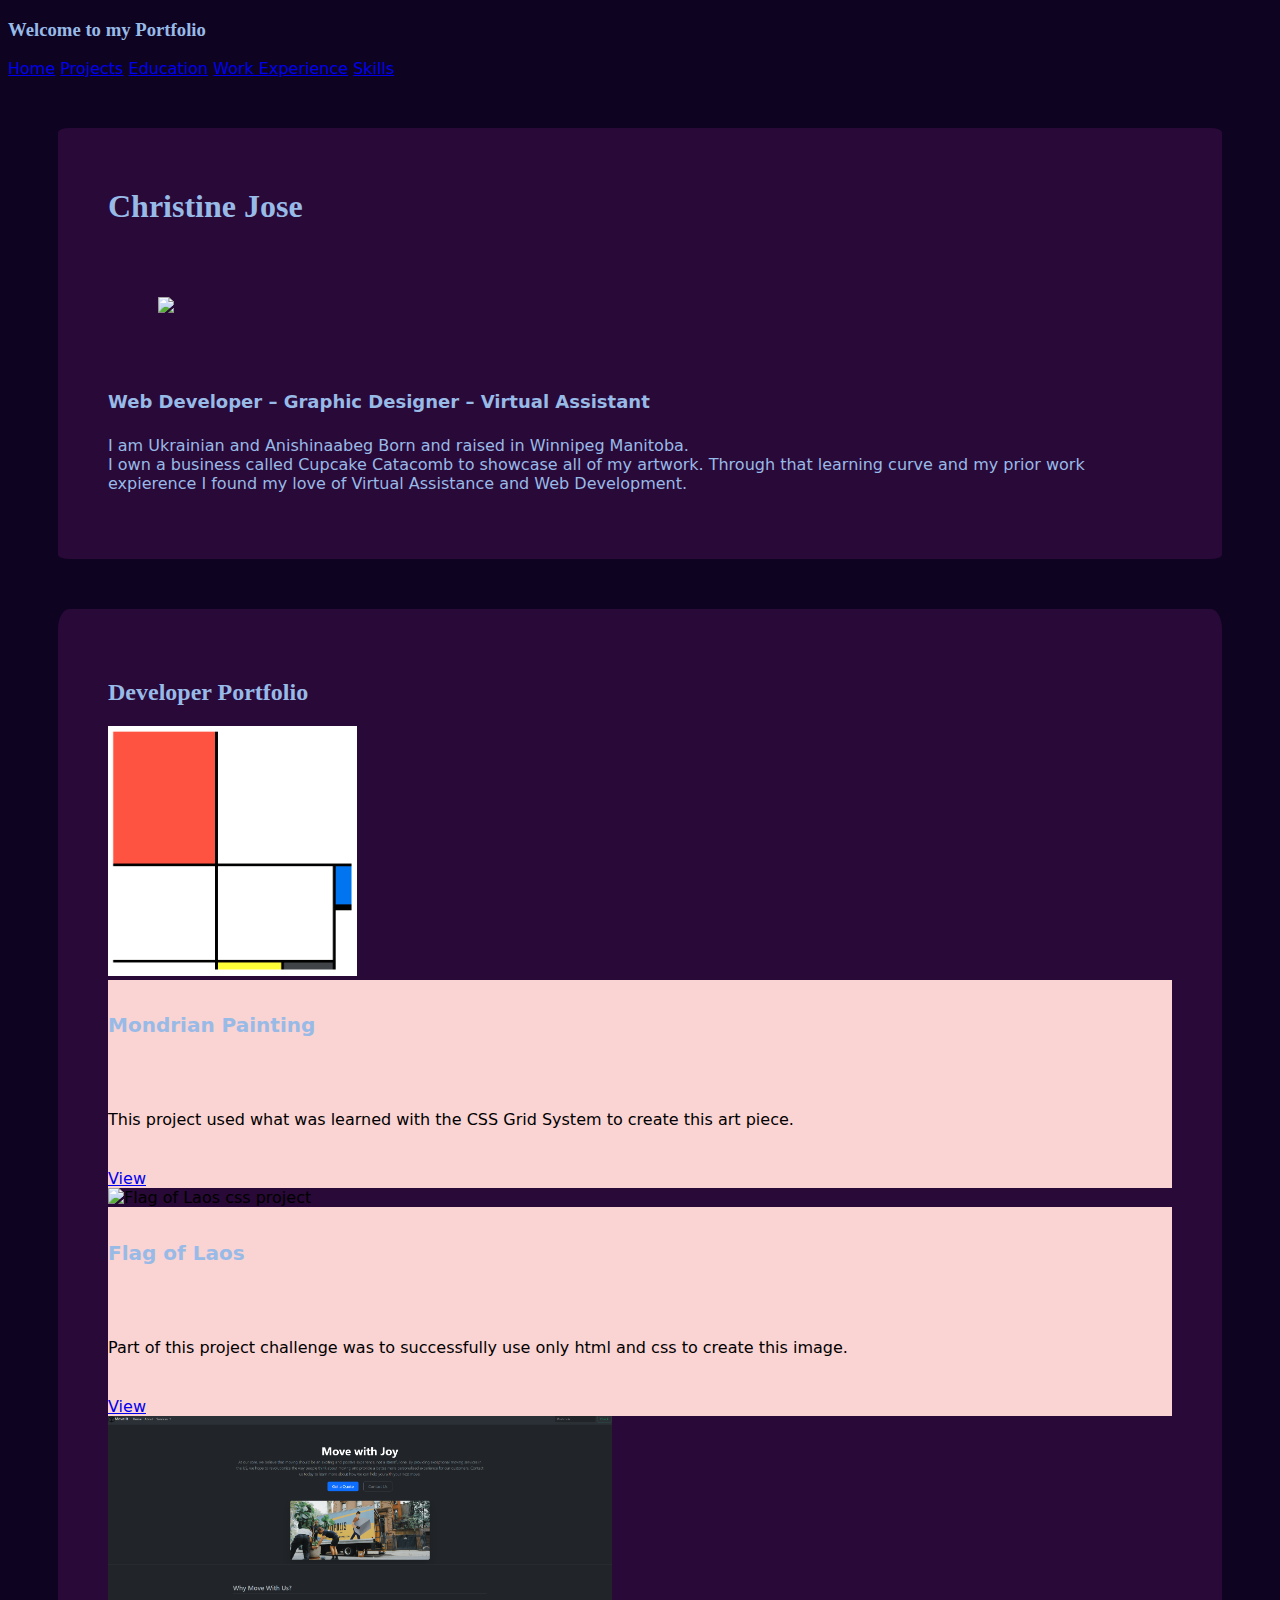
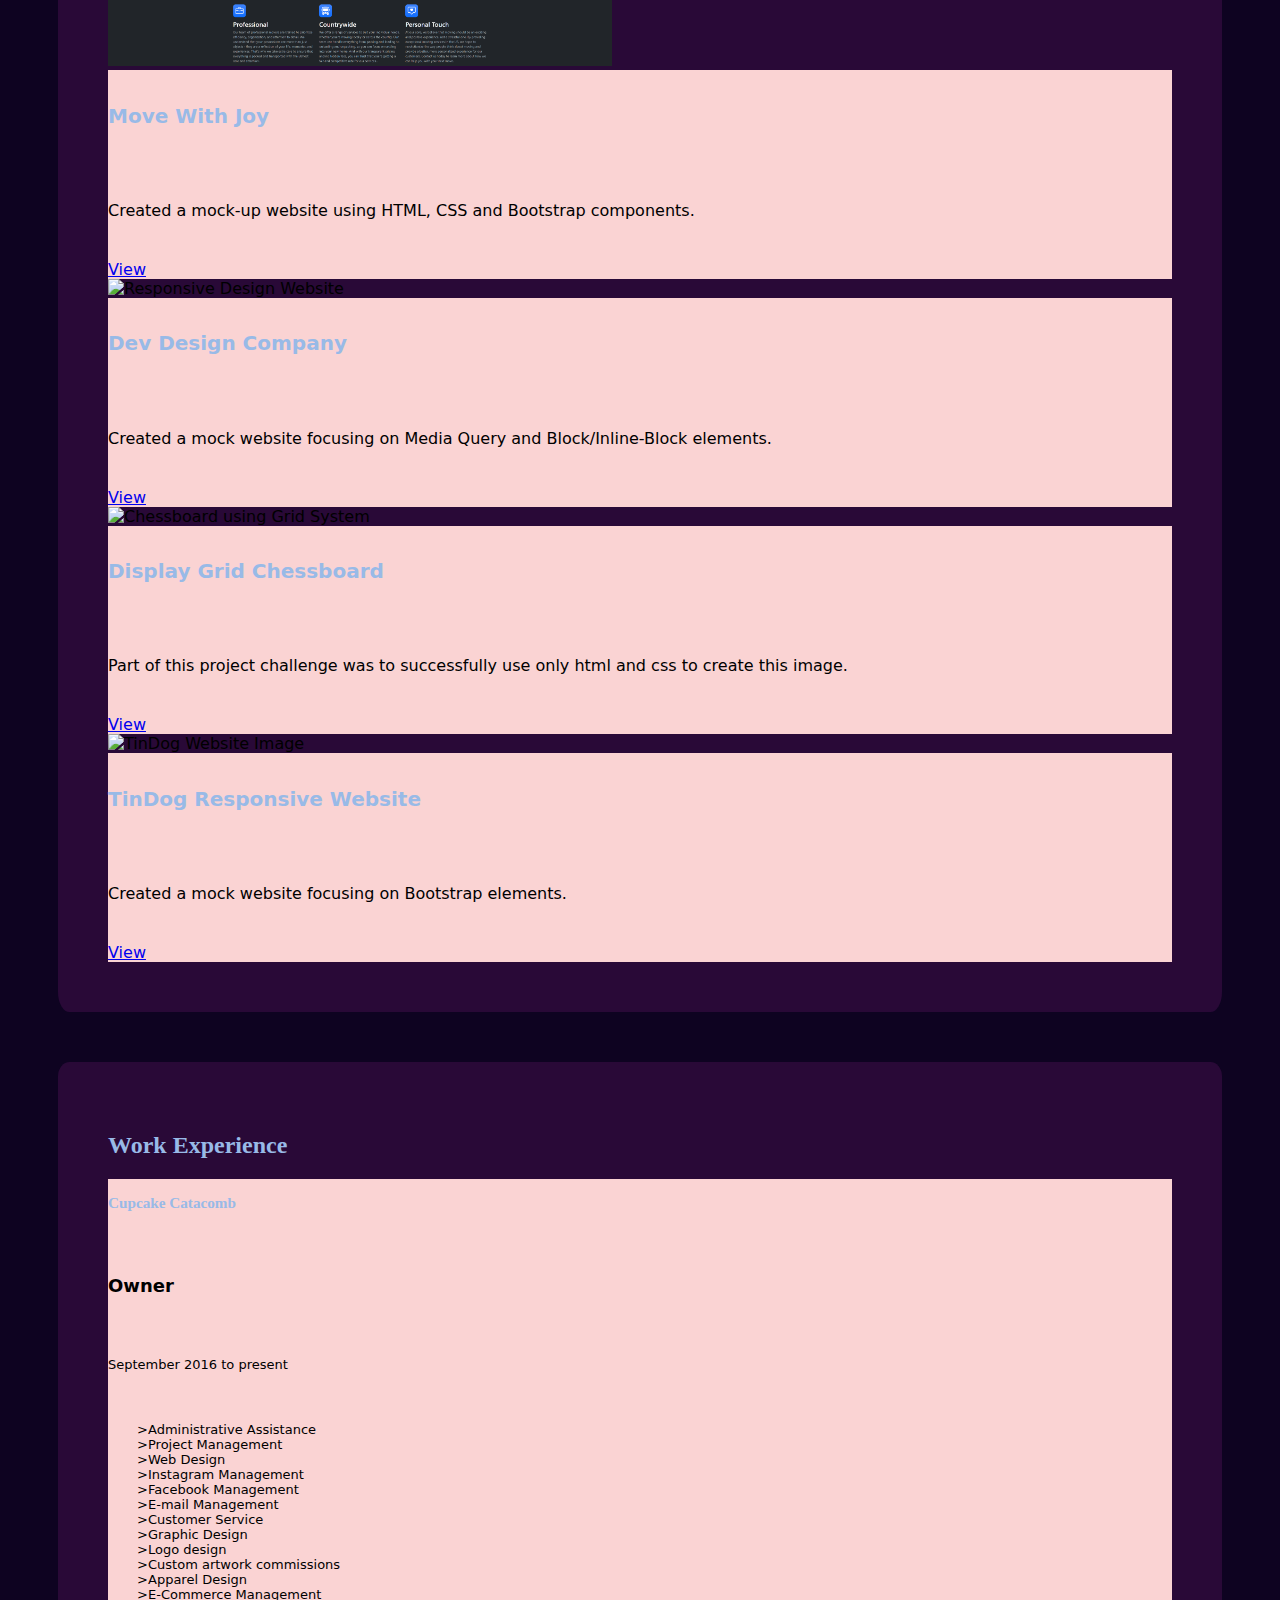
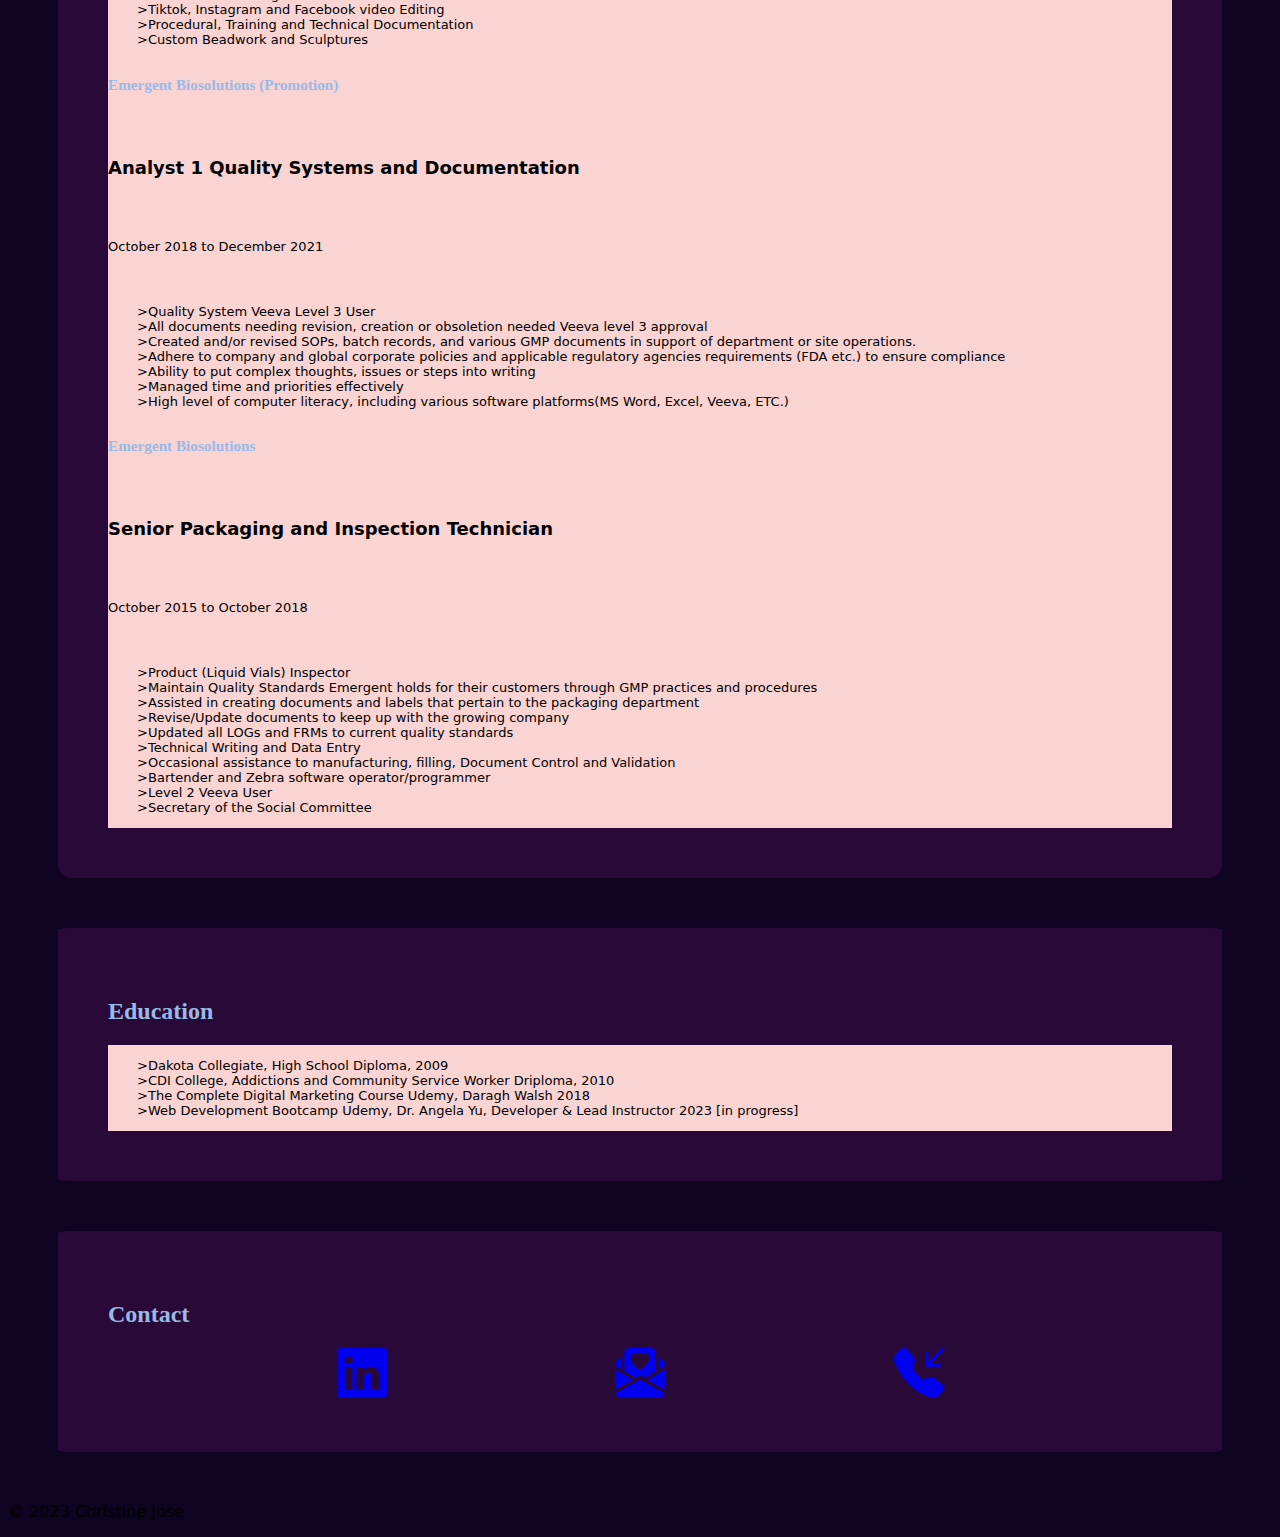
==== index.html @ eb53d76c "Add files via upload" ====
<!DOCTYPE html>
<html lang="en">
<head>
    <meta charset="UTF-8">
    <meta name="viewport" content="width=device-width, initial-scale=1.0">
    <title>Christine Jose's Portfolio</title>
    <link href="https://cdn.jsdelivr.net/npm/bootstrap@5.3.1/dist/css/bootstrap.min.css" rel="stylesheet" integrity="sha384-4bw+/aepP/YC94hEpVNVgiZdgIC5+VKNBQNGCHeKRQN+PtmoHDEXuppvnDJzQIu9" crossorigin="anonymous">
    <link href="./style.css" rel="stylesheet">
</head>
<body> 
  <div class="contianer">
  <div class="container d-flex w-100 h-100 p-3 mx-auto flex-column">
      <header class="mb-auto">
        <div>
          <h3 class="float-md-start mb-10" style="font-family:Georgia, 'Times New Roman', Times, serif">Welcome to my Portfolio</h3>
            <nav class="nav nav-masthead justify-content-center float-md-end">
              <a class="nav-link fw-bold py-1 px-3 active" aria-current="page" href="#">Home</a>
              <a class="nav-link fw-bold py-1 px-3" href="#">Projects</a>
              <a class="nav-link fw-bold py-1 px-3" href="#">Education</a>
              <a class="nav-link fw-bold py-1 px-3" href="#">Work Experience</a>
              <a class="nav-link fw-bold py-1 px-3" href="#">Skills</a>
            </nav>
        </div>
      </header>
  </div>
    <!-----Home----->
    <section id="Home">  
       <div class="hero">
        <main class="px-3 text-center">
          <h1 class="m-50 p-10">Christine Jose</h1>
          <img src="../Capstone Project 2/Images/ContactChristineJose.jpg" height=200px class="profile-img p-10">
          <h4 class="lead" style="color:#98BAE7">Web Developer – Graphic Designer – Virtual Assistant </h4>
          <p style="color: #98BAE7;">I am Ukrainian and Anishinaabeg Born and raised in Winnipeg Manitoba.<br/> I own a business called Cupcake Catacomb to showcase all of my artwork. Through that learning curve and my prior work expierence  I found my love of Virtual Assistance and Web Development.</p>
          </p>
        </main>
      </div>
    </section>
  <!-----Projects----->
    <section id="Projects" >
      <h2 class="mb-5 p-10 text-center">Developer Portfolio</h2>
      <div class="row row-cols-1 rows-cols-sm-2 row-cols-md-3 g-3">
      <!-----Mondrian Painting----->
     <div class="col px-3 text-center">
      <div class="card" height="500px">
        <img src="Images/Mondrian Painting.PNG" object-fit="contain" height="250px" class="card-img-top" alt="Interpretation of a Mondrain Painting">
        <div class="card-body">
          <h5 class="card-title">Mondrian Painting</h5>
          <p class="card-text"> This project used what was learned with the CSS Grid System to create this art piece.</p>
          <a href="public/10.3 Mondrian Project/Mondrian-Project.html" class="btn btn-info">View</a>
        </div>
        </div>
      </div>
  <!-----Flag of Laos----->
  <div class="col px-3 text-center">
        <div class="card" height="500px">
          <img src="../Capstone Project 2/public/7.3 CSS Flag Project/goal.png" object-fit="contain" height="250px" class="card-img-top" alt="Flag of Laos css project">
          <div class="card-body">
            <h5 class="card-title">Flag of Laos</h5>
            <p class="card-text">Part of this project challenge was to successfully use only html and css to create this image.
            </p>
            <a href="./public/7.3 CSS Flag Project/Flag of Laos.html" class="btn btn-info">View</a>
          </div>
        </div>
      </div>
  <!-----Move with Joy----->
      <div class="col px-3 text-center">
        <div class="card" height="500px">
          <img src="./public/11.2 Bootstrap Components/move with joy.PNG" object-fit="contain" height="250px" class="card-img-top" alt="Boostrap component project">
            <div class="card-body">
              <h5 class="card-title">Move With Joy</h5>
              <p class="card-text">Created a mock-up website using HTML, CSS and Bootstrap components.</p>
              <a href="./public/11.2 Bootstrap Components/index.html" class="btn btn-info">View</a>
            </div>
        </div>
     </div>

   <!-----Mockup Design Website----->
   <div class="col px-3 text-center">
    <div class="card" height="500px">
        <img src="../Capstone Project 2/Images/Responsive Web Design.PNG" height="250px" object-fit="contain" class="card-img-top" alt="Responsive Design Website">
        <div class="card-body">
          <h5 class="card-title">Dev Design Company</h5>
          <p class="card-text"> Created a mock website focusing on Media Query and Block/Inline-Block elements.</p>
          <a href="./public/8.4 Web Design Agency Project/Mockup Website.html" class="btn btn-info">View</a>
        </div>
      </div>
    </div>

   <!-----Project 5----->
   <div class="col px-3 text-center">
    <div class="card" height="500px">
      <img src="../Capstone Project 2/Images/Chessboard.PNG" object-fit="contain" height="250px" class="card-img-top" alt="Chessboard using Grid System">
      <div class="card-body">
        <h5 class="card-title">Display Grid Chessboard</h5>
        <p class="card-text">Part of this project challenge was to successfully use only html and css to create this image.</p>
        <a href="./public/10.0 Display Grid/Checker Board.html" class="btn btn-info">View</a>
      </div>
    </div>
    </div>

   <!-----Project 6----->
      <div class="col px-3 text-center">
        <div class="card" height="500px">
          <img src="../Capstone Project 2/Images/Tindog.PNG" object-fit="contain" height="250px" class="card-img-top" alt="TinDog Website Image">
          <div class="card-body">
            <h5 class="card-title">TinDog Responsive Website</h5>
            <p class="card-text"> Created a mock website focusing on Bootstrap elements.</p>
            <a href="./public/11.3 TinDog Project/index.html" class="btn btn-info">View</a>
          </div>
        </div>
        </div>
      </div>
    </section>

    <!-----Work Experience----->
    <section id="Work Experience">
      <h2 class="m-5 p-10 text-center">Work Experience</h2>
        <div class="workexperience">
             <div class="mt-1">                
                  <div class="row row-cols-1 rows-cols-sm-2 row-cols-md-3 g-3">
                  <!-----Cupcake Catacomb----->
                   <div class="col px-3">
                    <div class="card">
                      <div class="card-body">
                        <h3 class="card-title text-center">Cupcake Catacomb</h>
                        <h4 class="card-text text-center">Owner</h4>
                        <p>September 2016 to present</p>
                        <ul>
                          <li>Administrative Assistance</li>
                          <li>Project Management</li>
                          <li>Web Design</li>
                          <li>Instagram Management</li>
                          <li>Facebook Management</li>
                          <li>E-mail Management</li>
                          <li>Customer Service</li>
                          <li>Graphic Design</li>
                          <li>Logo design</li>
                          <li>Custom artwork commissions</li>
                          <li>Apparel Design</li>
                          <li>E-Commerce Management</li>
                          <li>Tiktok, Instagram and Facebook video Editing</li>
                          <li>Procedural, Training and Technical Documentation</li>
                          <li>Custom Beadwork and Sculptures</li></ul>
                      </div>
                    </div>
                  </div>
             <!-----Emergent Promotion----->
             <div class="col px-3">
              <div class="card">
                <div class="card-body">
                  <h3 class="card-title text-center">Emergent Biosolutions (Promotion)</h3>
                  <h4 class="card-text text-center">Analyst 1 Quality Systems and Documentation</h4>
                  <p>October 2018 to December 2021</p>
                  <ul>
                    <li>Quality System Veeva Level 3 User</li>
                    <li>All documents needing revision, creation or obsoletion needed Veeva level 3 approval</li>
                    <li>Created and/or revised SOPs, batch records, and various GMP documents in support of department or site operations.</li>
                    <li>Adhere to company and global corporate policies and applicable regulatory agencies requirements (FDA etc.) to ensure compliance</li>
                    <li>Ability to put complex thoughts, issues or steps into writing</li>
                    <li>Managed time and priorities effectively</li> 
                    <li>High level of computer literacy, including various software platforms(MS Word, Excel, Veeva, ETC.)</li>
                  </ul>
                </div>
              </div>
            </div>
            
                  <!-----Emergent----->

                  <div class="col px-3">
                    <div class="card">
                      <div class="card-body">
                        <h3 class="card-title text-center">Emergent Biosolutions</h3>
                        <h4 class="card-text text-center">Senior Packaging and Inspection Technician</h4>
                        <p>October 2015 to October 2018</p>
                        <ul>
                          <li>Product (Liquid Vials) Inspector
                          <li>Maintain Quality Standards Emergent holds for their customers through GMP practices and procedures</li>
                          <li>Assisted in creating documents and labels that pertain to the packaging department</li>
                          <li>Revise/Update documents to keep up with the growing company</li>                <li>Updated all LOGs and FRMs to current quality standards</li>
                          <li>Technical Writing and Data Entry</li>
                          <li>Occasional assistance to manufacturing, filling, Document Control and Validation</li>
                          <li>Bartender and Zebra software operator/programmer</li>
                          <li>Level 2 Veeva User</li>
                          <li>Secretary of the Social Committee</li>
                        </ul>
                    </div>
                    </div>
                  </div>
              </div>
          </div>

    </section>

   
   <!-----Education----->
   <section id="Skills">
    <h2 class="m-5 p-10 text-center">Education</h2>
    <div class="workexperience">
         <div class="mt-1">        
        <div class="col px-3">
          <div class="card">
            <div class="card-body pt-10px">
                <ul>
                  <li>Dakota Collegiate, High School Diploma, 2009</li>
                  <li>CDI College, Addictions and Community Service Worker Driploma, 2010</li>
                  <li>The Complete Digital Marketing Course Udemy, Daragh Walsh 2018</li>
                  <li>Web Development Bootcamp Udemy, Dr. Angela Yu, Developer & Lead Instructor 2023 [in progress]</li>
              </ul>
            </div>
          </div>     
    </div>
</section>
    <!-----Contact----->
    <section id="Contact">
      <h2 class="mb-5 p-10 text-center">Contact</h2>
      <div class="links-container text-center grid-container">
        <a href="https://www.linkedin.com" rel="noopener noreferrer" target="_blank"><svg xmlns="http://www.w3.org/2000/svg" width="50" height="50" fill="currentColor" class="bi bi-linkedin" viewBox="0 0 16 16">
          <path d="M0 1.146C0 .513.526 0 1.175 0h13.65C15.474 0 16 .513 16 1.146v13.708c0 .633-.526 1.146-1.175 1.146H1.175C.526 16 0 15.487 0 14.854V1.146zm4.943 12.248V6.169H2.542v7.225h2.401zm-1.2-8.212c.837 0 1.358-.554 1.358-1.248-.015-.709-.52-1.248-1.342-1.248-.822 0-1.359.54-1.359 1.248 0 .694.521 1.248 1.327 1.248h.016zm4.908 8.212V9.359c0-.216.016-.432.08-.586.173-.431.568-.878 1.232-.878.869 0 1.216.662 1.216 1.634v3.865h2.401V9.25c0-2.22-1.184-3.252-2.764-3.252-1.274 0-1.845.7-2.165 1.193v.025h-.016a5.54 5.54 0 0 1 .016-.025V6.169h-2.4c.03.678 0 7.225 0 7.225h2.4z" alt="linkedin icon" id="linkedin">
        </svg></a>

        <a href="mailto:christineajose@gmail.com"><svg xmlns="http://www.w3.org/2000/svg" width="50" height="50" fill="currentColor" class="bi bi-envelope-paper-heart-fill" viewBox="0 0 16 16">
          <path fill-rule="evenodd" d="m3 7.5 3.5 2L8 8.75l1.5.75 3.5-2v-6A1.5 1.5 0 0 0 11.5 0h-7A1.5 1.5 0 0 0 3 1.5v6ZM2 3.133l-.941.502A2 2 0 0 0 0 5.4v.313l2 1.173V3.133Zm12 3.753 2-1.173V5.4a2 2 0 0 0-1.059-1.765L14 3.133v3.753Zm-3.693 3.324L16 6.873v6.5l-5.693-3.163Zm5.634 4.274L8 10.072.059 14.484A2 2 0 0 0 2 16h12a2 2 0 0 0 1.941-1.516ZM5.693 10.21 0 13.372v-6.5l5.693 3.338ZM8 1.982C9.664.309 13.825 3.236 8 7 2.175 3.236 6.336.31 8 1.982Z" alt="envelope icon" id="email"></svg></a>

        <a href="#"><svg xmlns="http://www.w3.org/2000/svg" width="50" height="50" fill="currentColor" class="bi bi-telephone-inbound-fill" viewBox="0 0 16 16">
          <path fill-rule="evenodd" d="M1.885.511a1.745 1.745 0 0 1 2.61.163L6.29 2.98c.329.423.445.974.315 1.494l-.547 2.19a.678.678 0 0 0 .178.643l2.457 2.457a.678.678 0 0 0 .644.178l2.189-.547a1.745 1.745 0 0 1 1.494.315l2.306 1.794c.829.645.905 1.87.163 2.611l-1.034 1.034c-.74.74-1.846 1.065-2.877.702a18.634 18.634 0 0 1-7.01-4.42 18.634 18.634 0 0 1-4.42-7.009c-.362-1.03-.037-2.137.703-2.877L1.885.511zM15.854.146a.5.5 0 0 1 0 .708L11.707 5H14.5a.5.5 0 0 1 0 1h-4a.5.5 0 0 1-.5-.5v-4a.5.5 0 0 1 1 0v2.793L15.146.146a.5.5 0 0 1 .708 0z"/>
        </svg></a>
    </div>

      
    </section>
    
        <footer class="container d-flex flex-wrap justify-content-between align-items-center py-3 my-4">
          <div class="col-md-4 d-flex align-items-center">
            <p>© 2023 Christine Jose</p>
        </footer>
  
     
      </div>
    <script src="https://cdn.jsdelivr.net/npm/bootstrap@5.3.1/dist/js/bootstrap.bundle.min.js" integrity="sha384-HwwvtgBNo3bZJJLYd8oVXjrBZt8cqVSpeBNS5n7C8IVInixGAoxmnlMuBnhbgrkm" crossorigin="anonymous"></script>
</body>
</html>
---- style.css ----
body {
    font-family: system-ui, -apple-system, BlinkMacSystemFont, 'Segoe UI', Roboto, Oxygen, Ubuntu, Cantarell, 'Open Sans', 'Helvetica Neue', sans-serif;
    background-color: #0e0321;
}

.profile-img {
    border-radius: 1%;
    margin: 50px;
    
}

h1 {
    margin-top: 10px;
    font-family: Georgia, 'Times New Roman', Times, serif;
    color: #98BAE7;
}

h2, h3 {
    font-family: Georgia, 'Times New Roman', Times, serif;
    color: #98BAE7;
    
}


h4 {
    font-size: large;
}
h5 {
    font-size: 20px;
    color: #98BAE7;
}

.flex-container {
        display: flex;
        justify-content: center;
    }
    
section {
        margin: 50px;
        padding: 50px;
        border-radius: 1%;
        background-color: #290937;
       
        
    
        
      }

.workexperience, li {
        list-style-type: ">";
        font-size:small;
      }
.btn .workexperience {
        display: flex;
        justify-content: center;
      }

.card-body {
    background-color: #fad3d3;
    display: flex;
    flex-direction: column;
    justify-content: space-evenly;
    row-gap: 1.5rem;
}

.links-container {
    display: flex;
    flex-direction: row;
    justify-content: space-evenly;
    row-gap: 1.5rem;
}

.grid-table-1 {
    display: grid;
    grid-template: repeat(8, 1fr) / 1fr auto;
    margin: 50px;
}
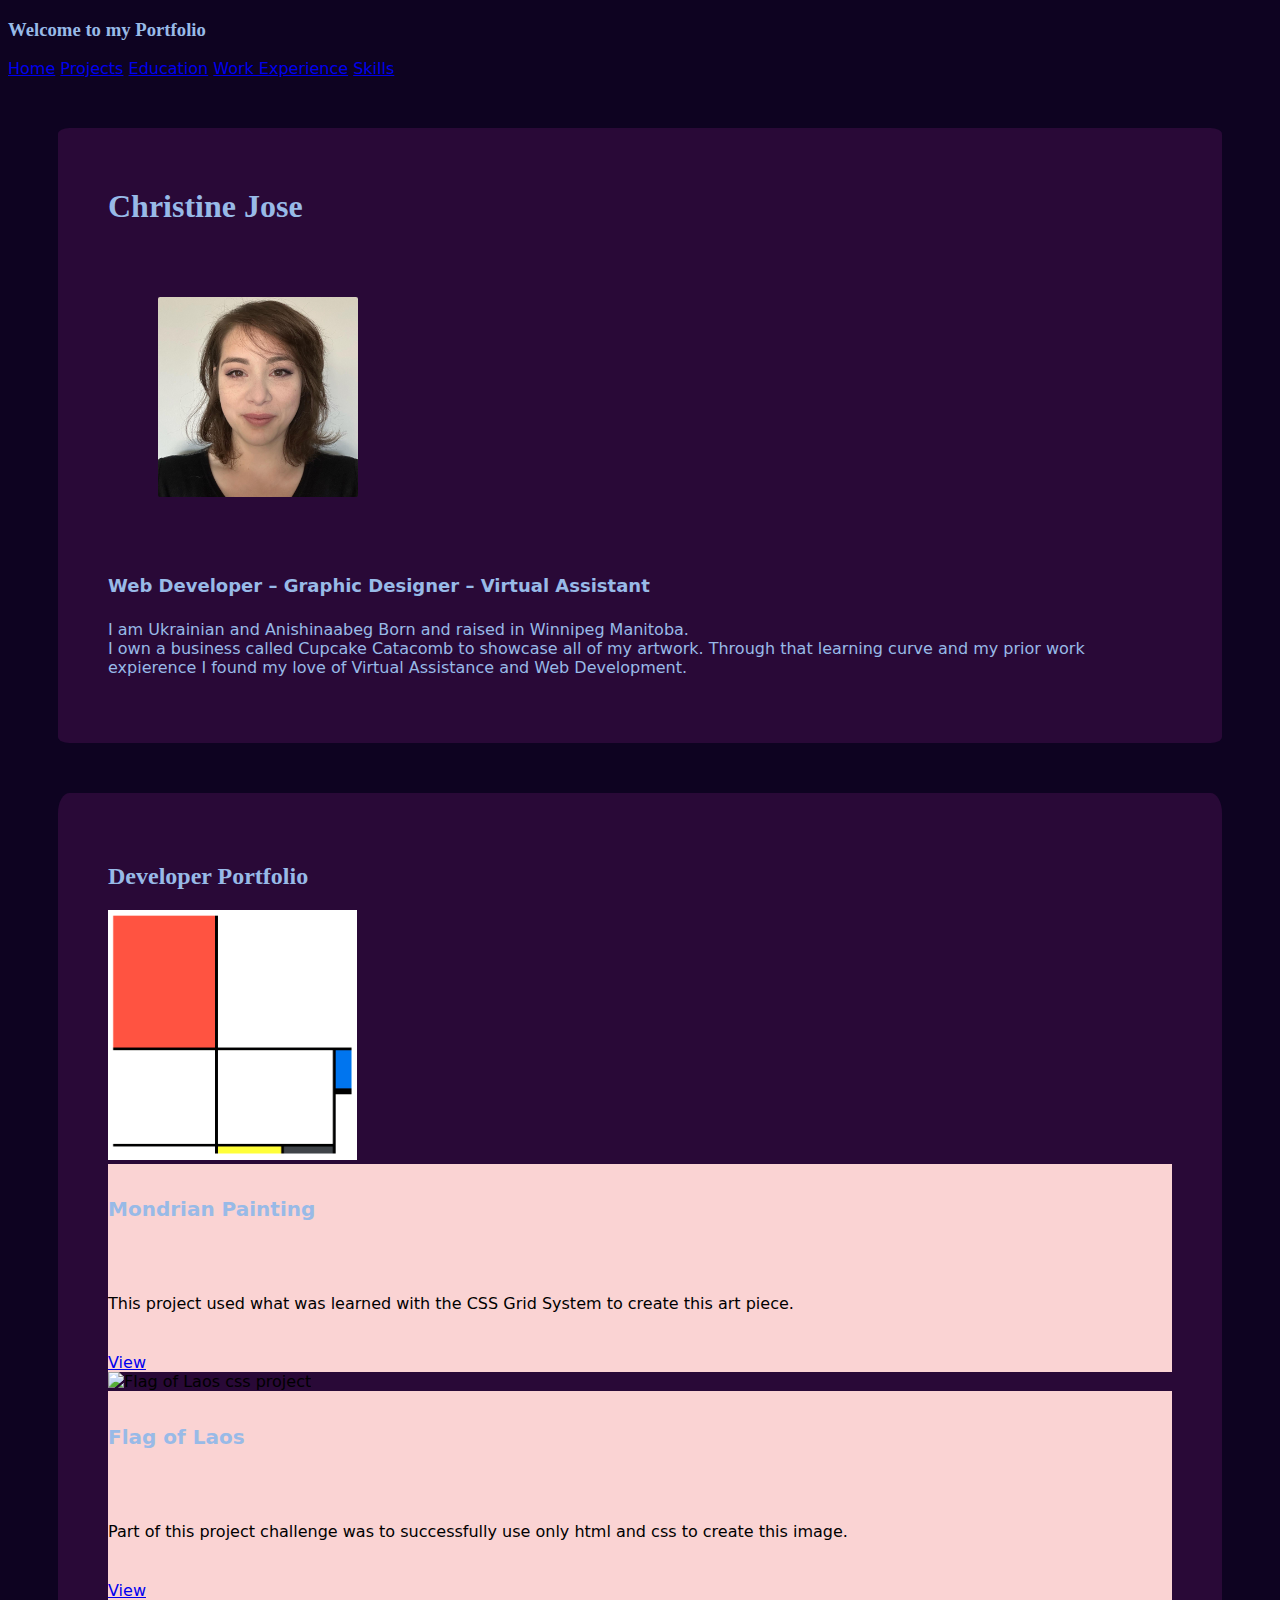
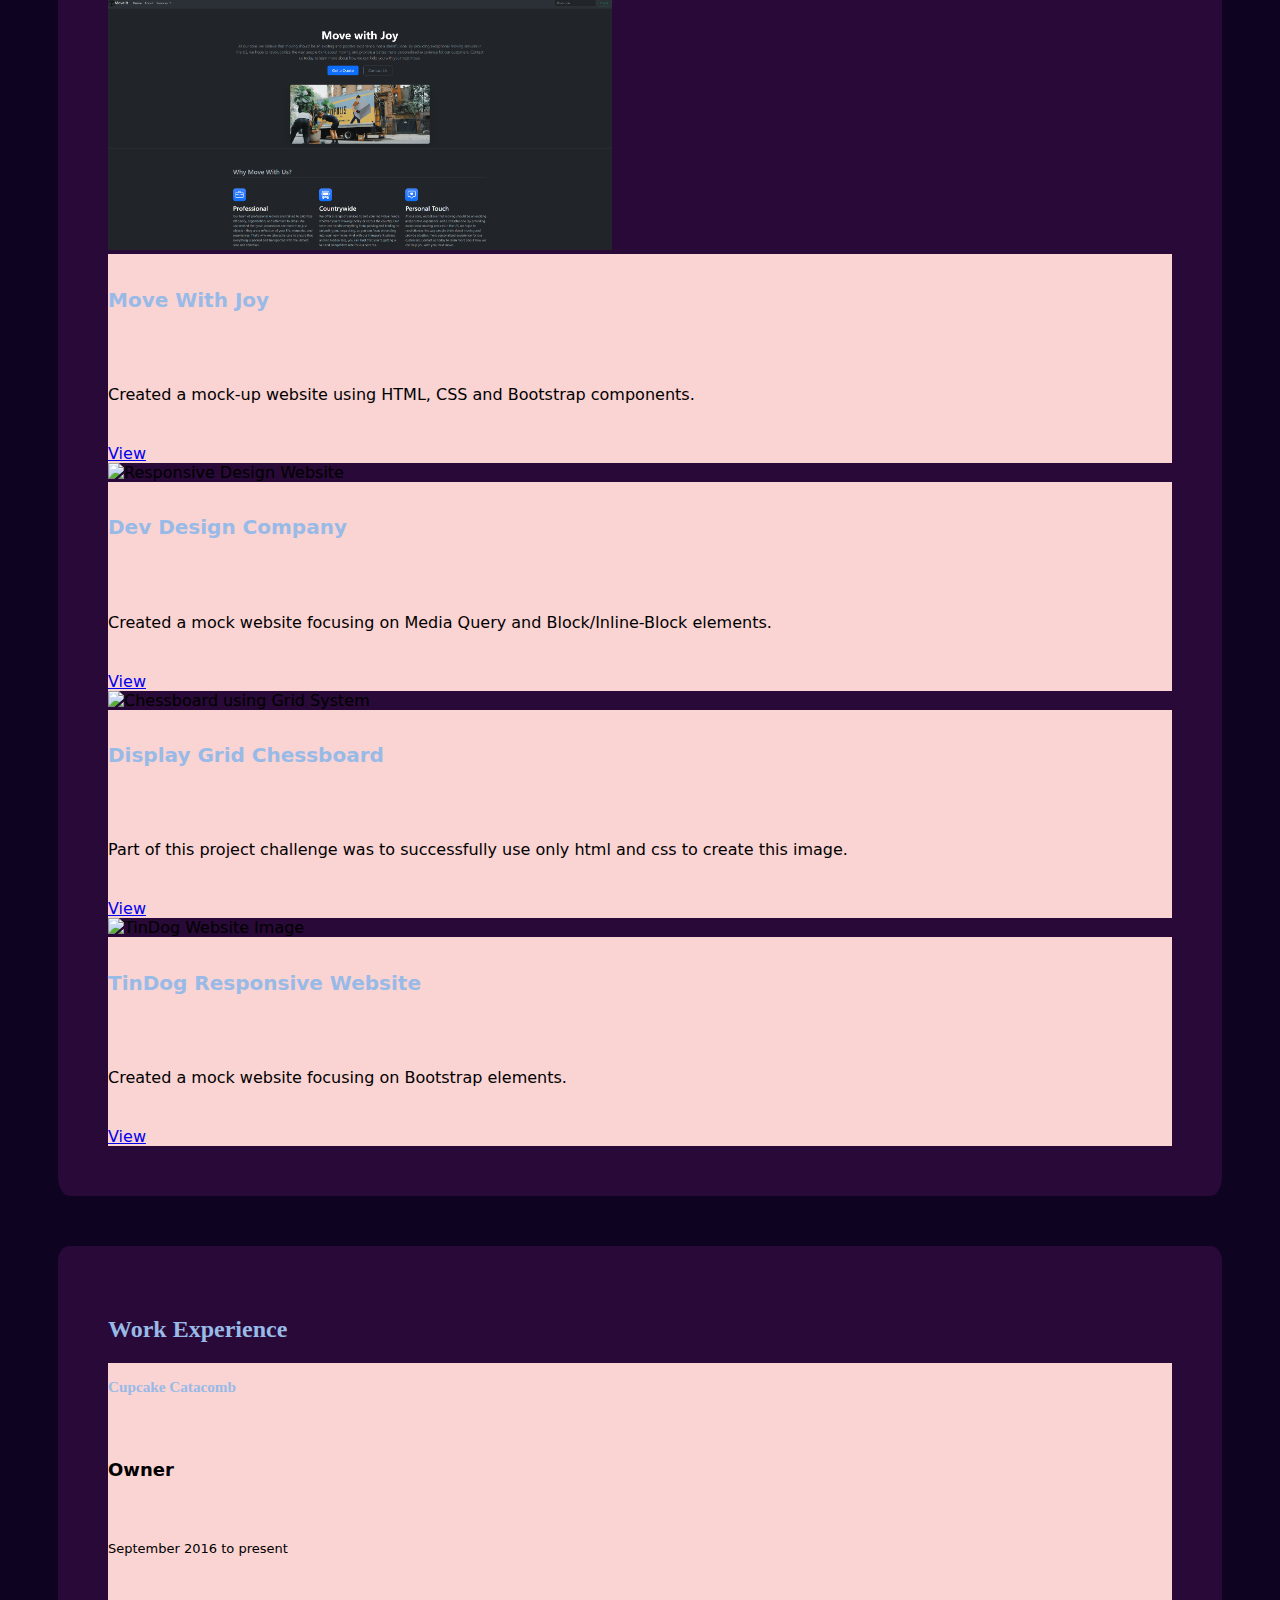
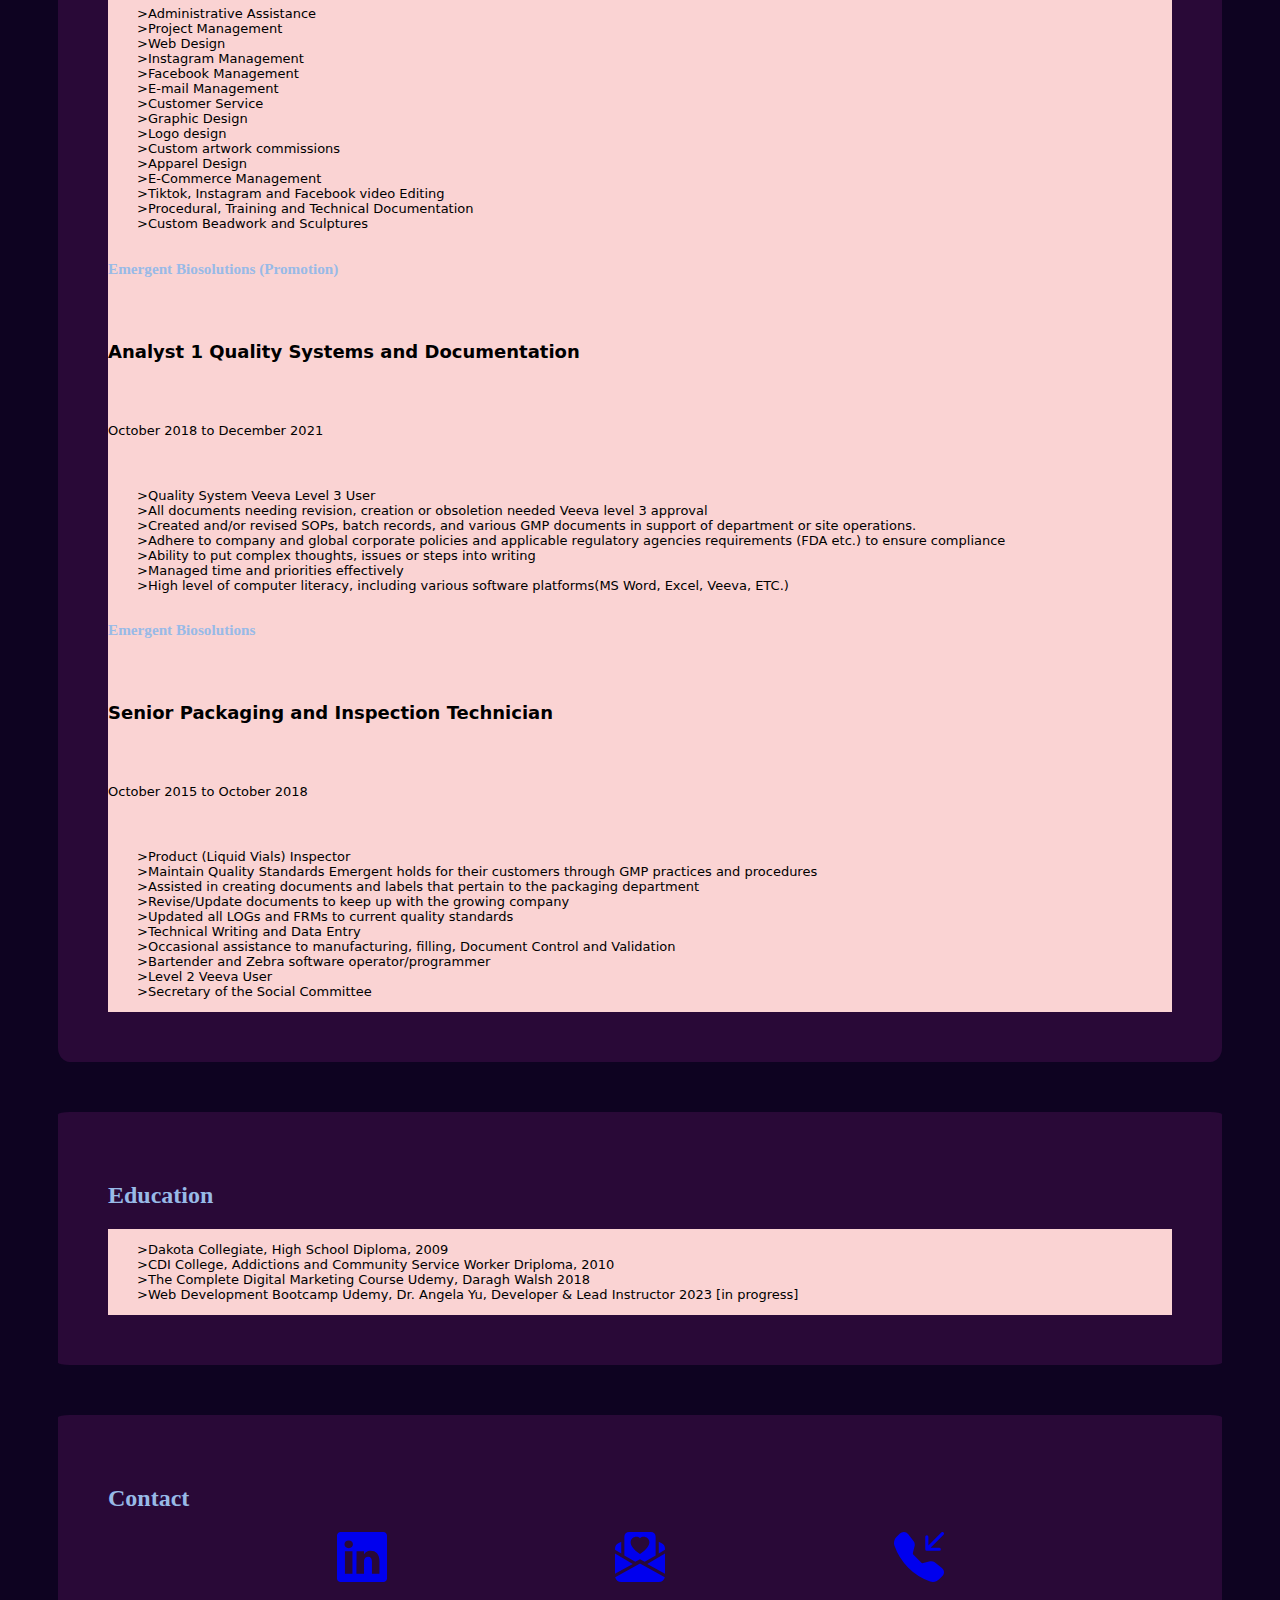
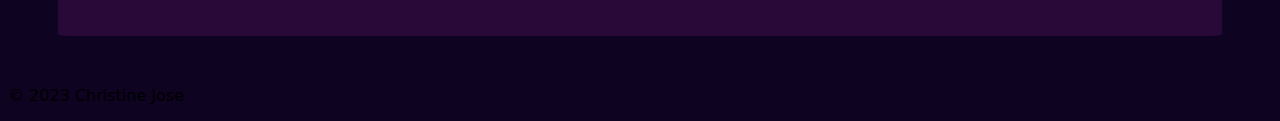
==== commit 704e9c07: "Update index.html" ====
--- a/index.html
+++ b/index.html
@@ -28,7 +28,7 @@
        <div class="hero">
         <main class="px-3 text-center">
           <h1 class="m-50 p-10">Christine Jose</h1>
-          <img src="../Capstone Project 2/Images/ContactChristineJose.jpg" height=200px class="profile-img p-10">
+          <img src="./Images/ContactChristineJose.jpg" height=200px class="profile-img p-10">
           <h4 class="lead" style="color:#98BAE7">Web Developer – Graphic Designer – Virtual Assistant </h4>
           <p style="color: #98BAE7;">I am Ukrainian and Anishinaabeg Born and raised in Winnipeg Manitoba.<br/> I own a business called Cupcake Catacomb to showcase all of my artwork. Through that learning curve and my prior work expierence  I found my love of Virtual Assistance and Web Development.</p>
           </p>
@@ -238,4 +238,4 @@
       </div>
     <script src="https://cdn.jsdelivr.net/npm/bootstrap@5.3.1/dist/js/bootstrap.bundle.min.js" integrity="sha384-HwwvtgBNo3bZJJLYd8oVXjrBZt8cqVSpeBNS5n7C8IVInixGAoxmnlMuBnhbgrkm" crossorigin="anonymous"></script>
 </body>
-</html>+</html>
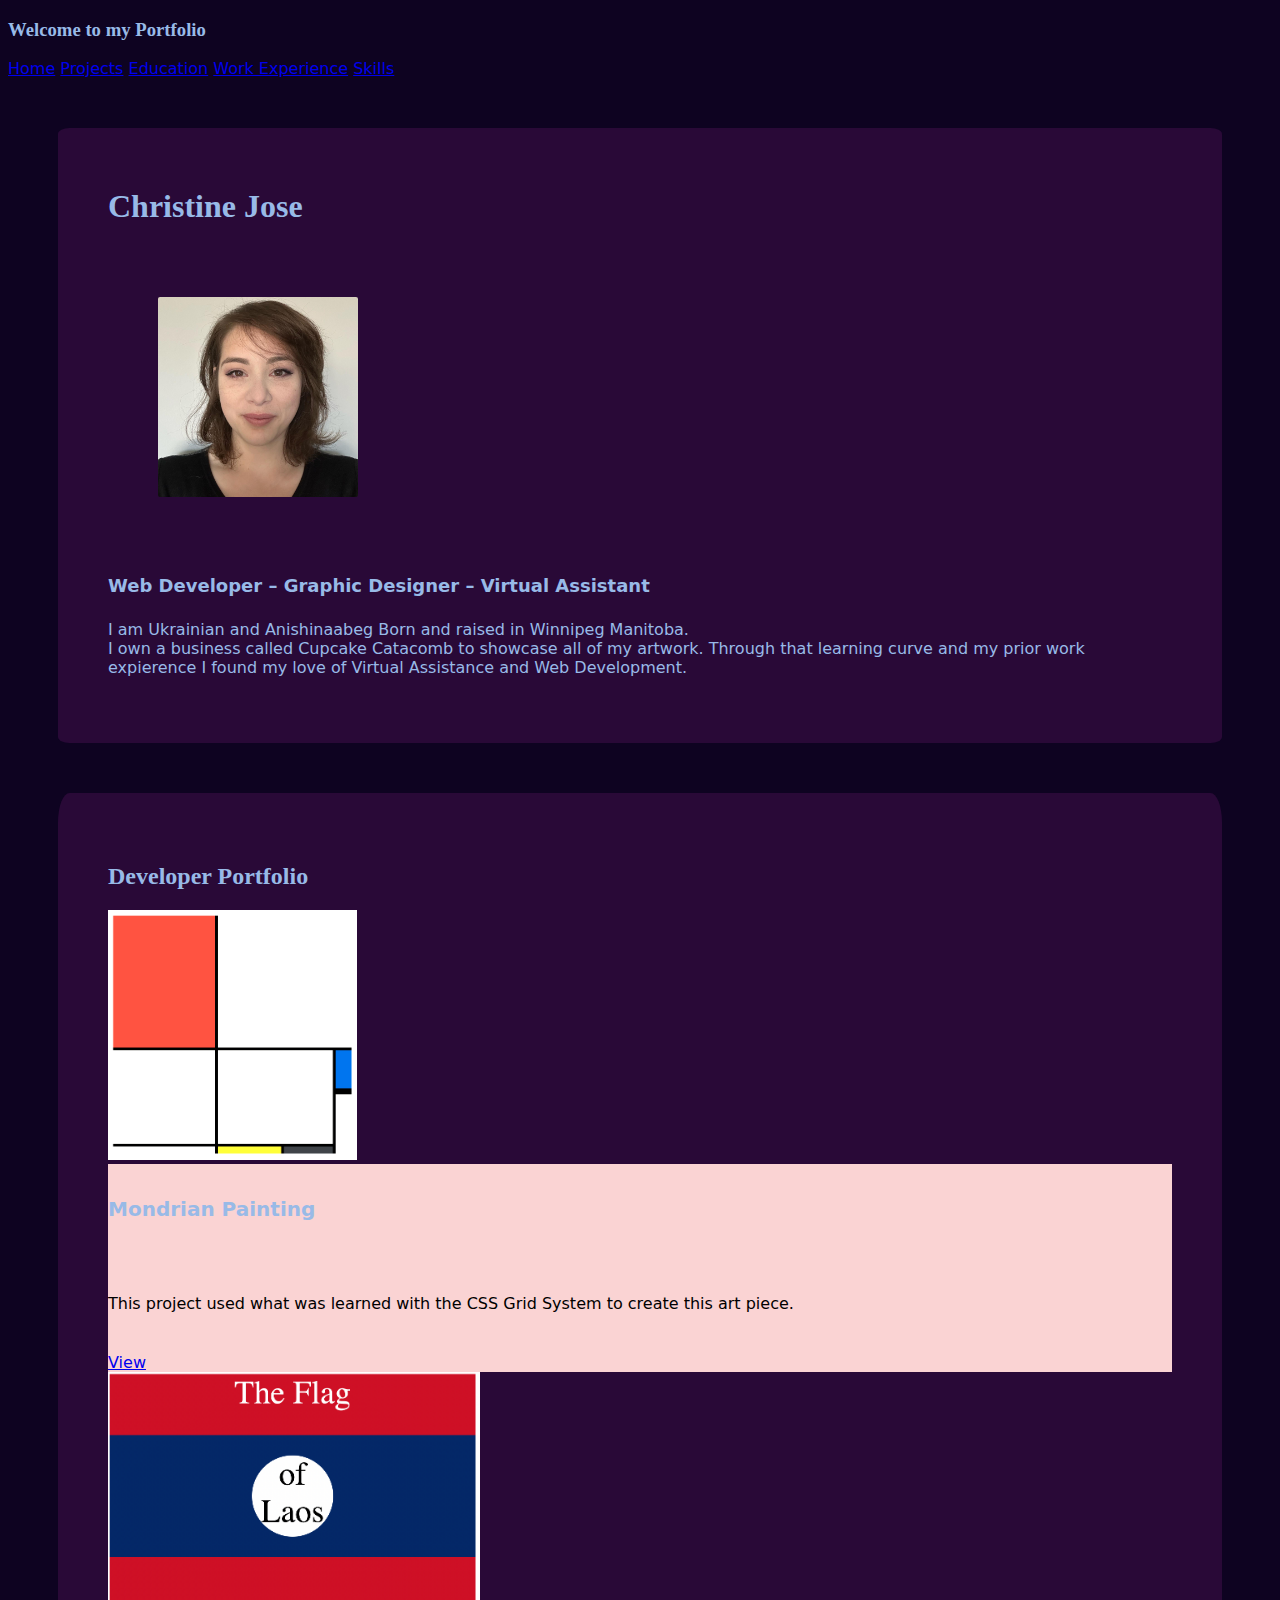
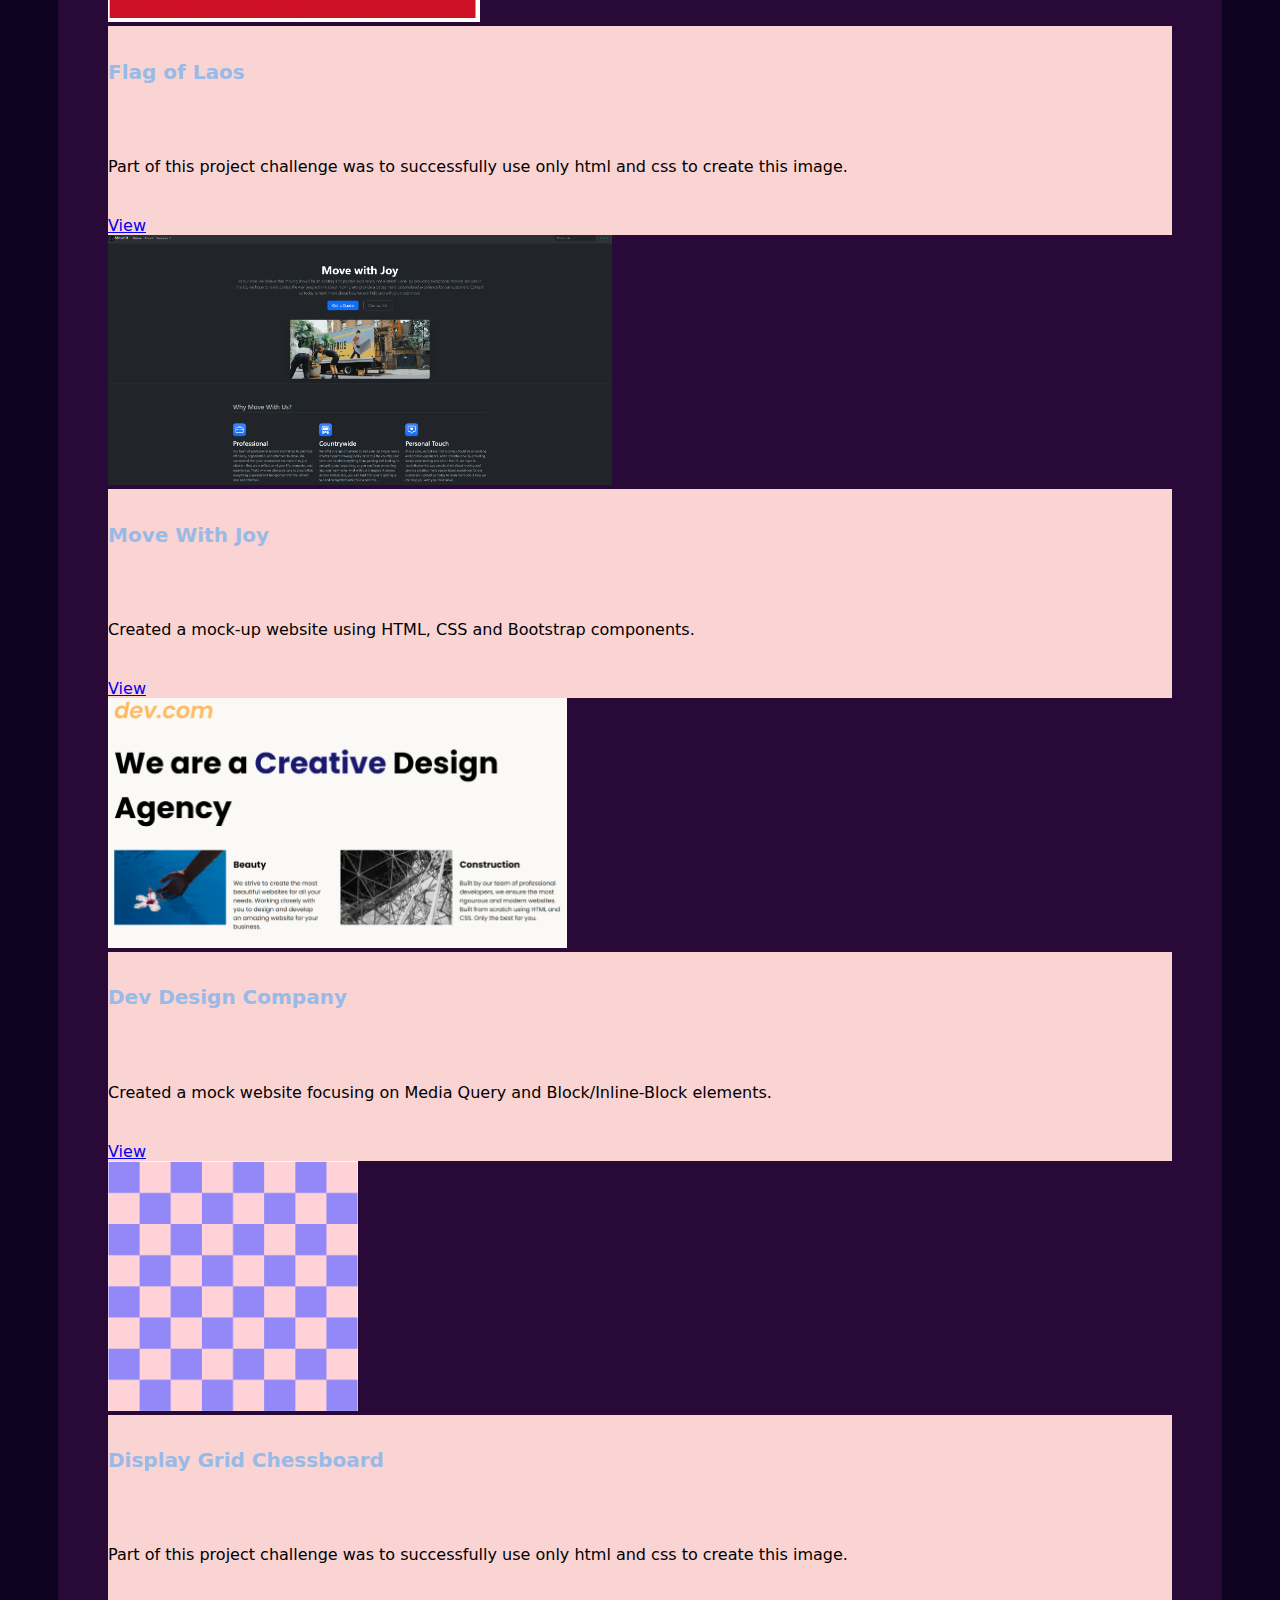
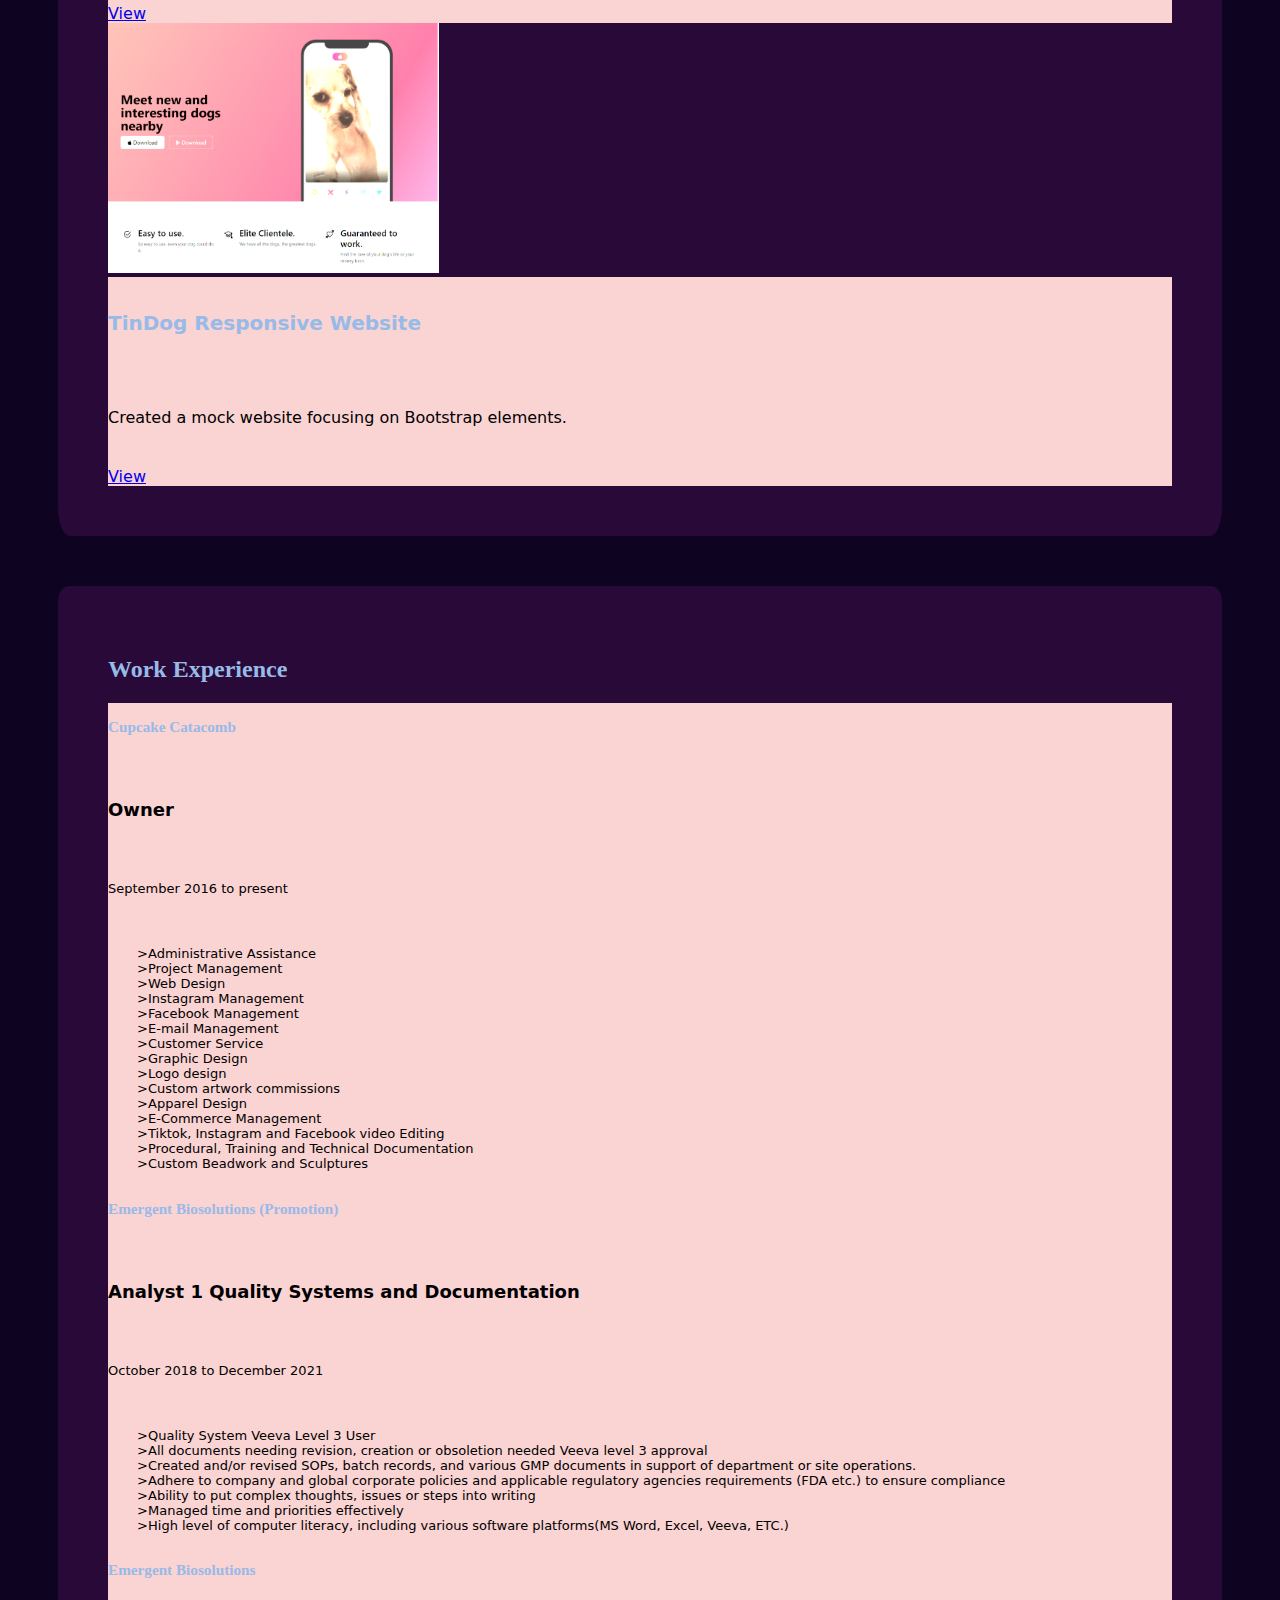
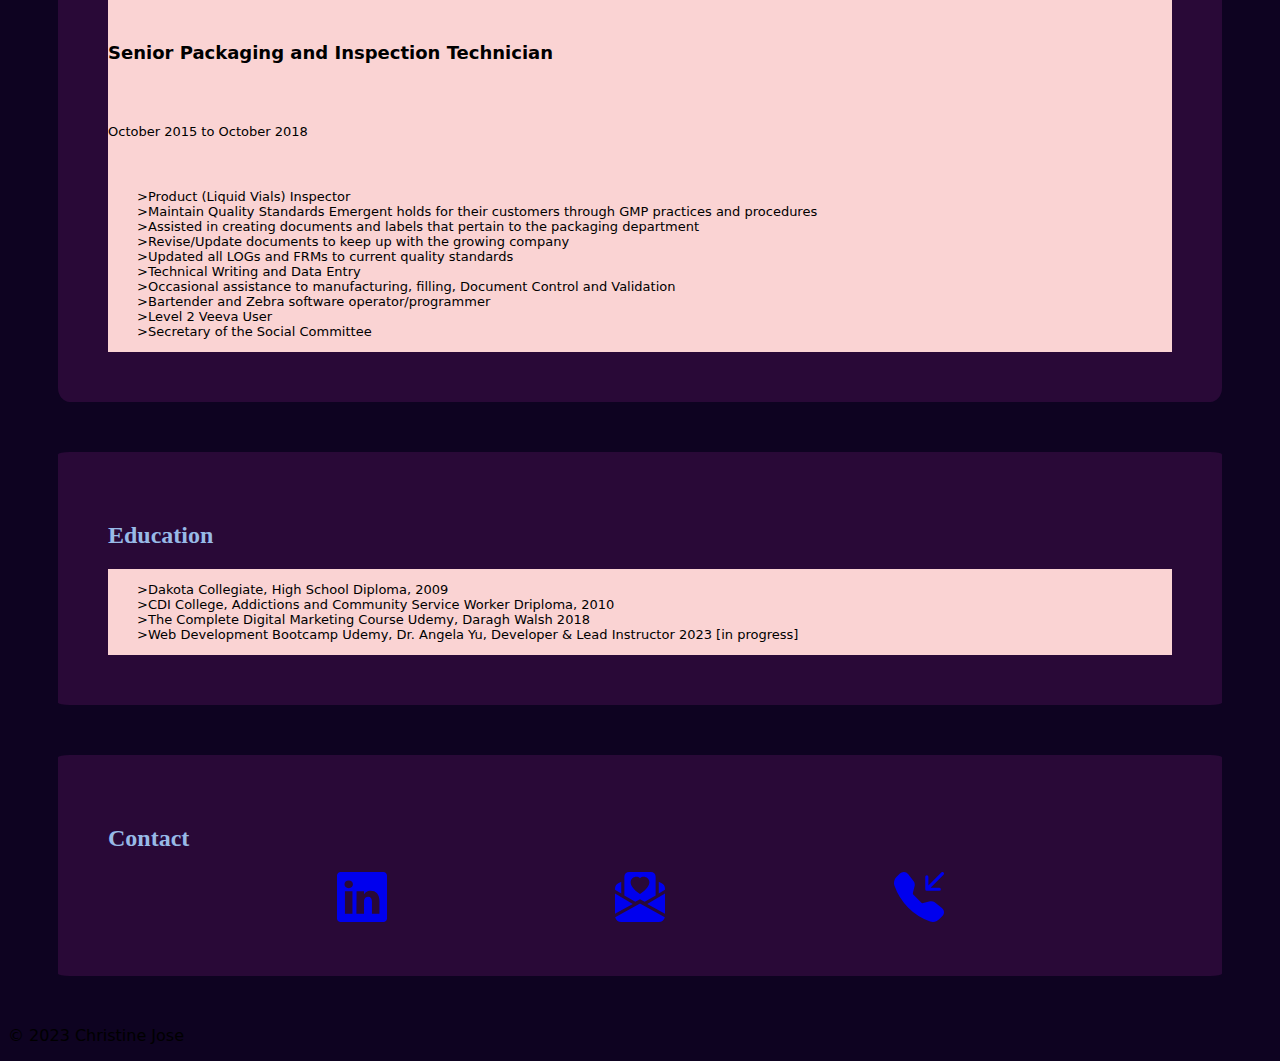
==== commit 49d04121: "changes  to fix image link" ====
--- a/index.html
+++ b/index.html
@@ -28,7 +28,7 @@
        <div class="hero">
         <main class="px-3 text-center">
           <h1 class="m-50 p-10">Christine Jose</h1>
-          <img src="./Images/ContactChristineJose.jpg" height=200px class="profile-img p-10">
+          <img src="Images/ContactChristineJose.jpg" height=200px class="profile-img p-10">
           <h4 class="lead" style="color:#98BAE7">Web Developer – Graphic Designer – Virtual Assistant </h4>
           <p style="color: #98BAE7;">I am Ukrainian and Anishinaabeg Born and raised in Winnipeg Manitoba.<br/> I own a business called Cupcake Catacomb to showcase all of my artwork. Through that learning curve and my prior work expierence  I found my love of Virtual Assistance and Web Development.</p>
           </p>
@@ -46,14 +46,14 @@
         <div class="card-body">
           <h5 class="card-title">Mondrian Painting</h5>
           <p class="card-text"> This project used what was learned with the CSS Grid System to create this art piece.</p>
-          <a href="public/10.3 Mondrian Project/Mondrian-Project.html" class="btn btn-info">View</a>
+          <a href="../Developer-portfolio/public/10.3 Mondrian Project/Mondrian-Project.html" class="btn btn-info">View</a>
         </div>
         </div>
       </div>
   <!-----Flag of Laos----->
   <div class="col px-3 text-center">
         <div class="card" height="500px">
-          <img src="../Capstone Project 2/public/7.3 CSS Flag Project/goal.png" object-fit="contain" height="250px" class="card-img-top" alt="Flag of Laos css project">
+          <img src="./public/7.3 CSS Flag Project/goal.png" object-fit="contain" height="250px" class="card-img-top" alt="Flag of Laos css project">
           <div class="card-body">
             <h5 class="card-title">Flag of Laos</h5>
             <p class="card-text">Part of this project challenge was to successfully use only html and css to create this image.
@@ -77,7 +77,7 @@
    <!-----Mockup Design Website----->
    <div class="col px-3 text-center">
     <div class="card" height="500px">
-        <img src="../Capstone Project 2/Images/Responsive Web Design.PNG" height="250px" object-fit="contain" class="card-img-top" alt="Responsive Design Website">
+        <img src="Images/Responsive Web Design.PNG" height="250px" object-fit="contain" class="card-img-top" alt="Responsive Design Website">
         <div class="card-body">
           <h5 class="card-title">Dev Design Company</h5>
           <p class="card-text"> Created a mock website focusing on Media Query and Block/Inline-Block elements.</p>
@@ -89,7 +89,7 @@
    <!-----Project 5----->
    <div class="col px-3 text-center">
     <div class="card" height="500px">
-      <img src="../Capstone Project 2/Images/Chessboard.PNG" object-fit="contain" height="250px" class="card-img-top" alt="Chessboard using Grid System">
+      <img src="Images/Chessboard.PNG" object-fit="contain" height="250px" class="card-img-top" alt="Chessboard using Grid System">
       <div class="card-body">
         <h5 class="card-title">Display Grid Chessboard</h5>
         <p class="card-text">Part of this project challenge was to successfully use only html and css to create this image.</p>
@@ -101,7 +101,7 @@
    <!-----Project 6----->
       <div class="col px-3 text-center">
         <div class="card" height="500px">
-          <img src="../Capstone Project 2/Images/Tindog.PNG" object-fit="contain" height="250px" class="card-img-top" alt="TinDog Website Image">
+          <img src="Images/Tindog.PNG" object-fit="contain" height="250px" class="card-img-top" alt="TinDog Website Image">
           <div class="card-body">
             <h5 class="card-title">TinDog Responsive Website</h5>
             <p class="card-text"> Created a mock website focusing on Bootstrap elements.</p>
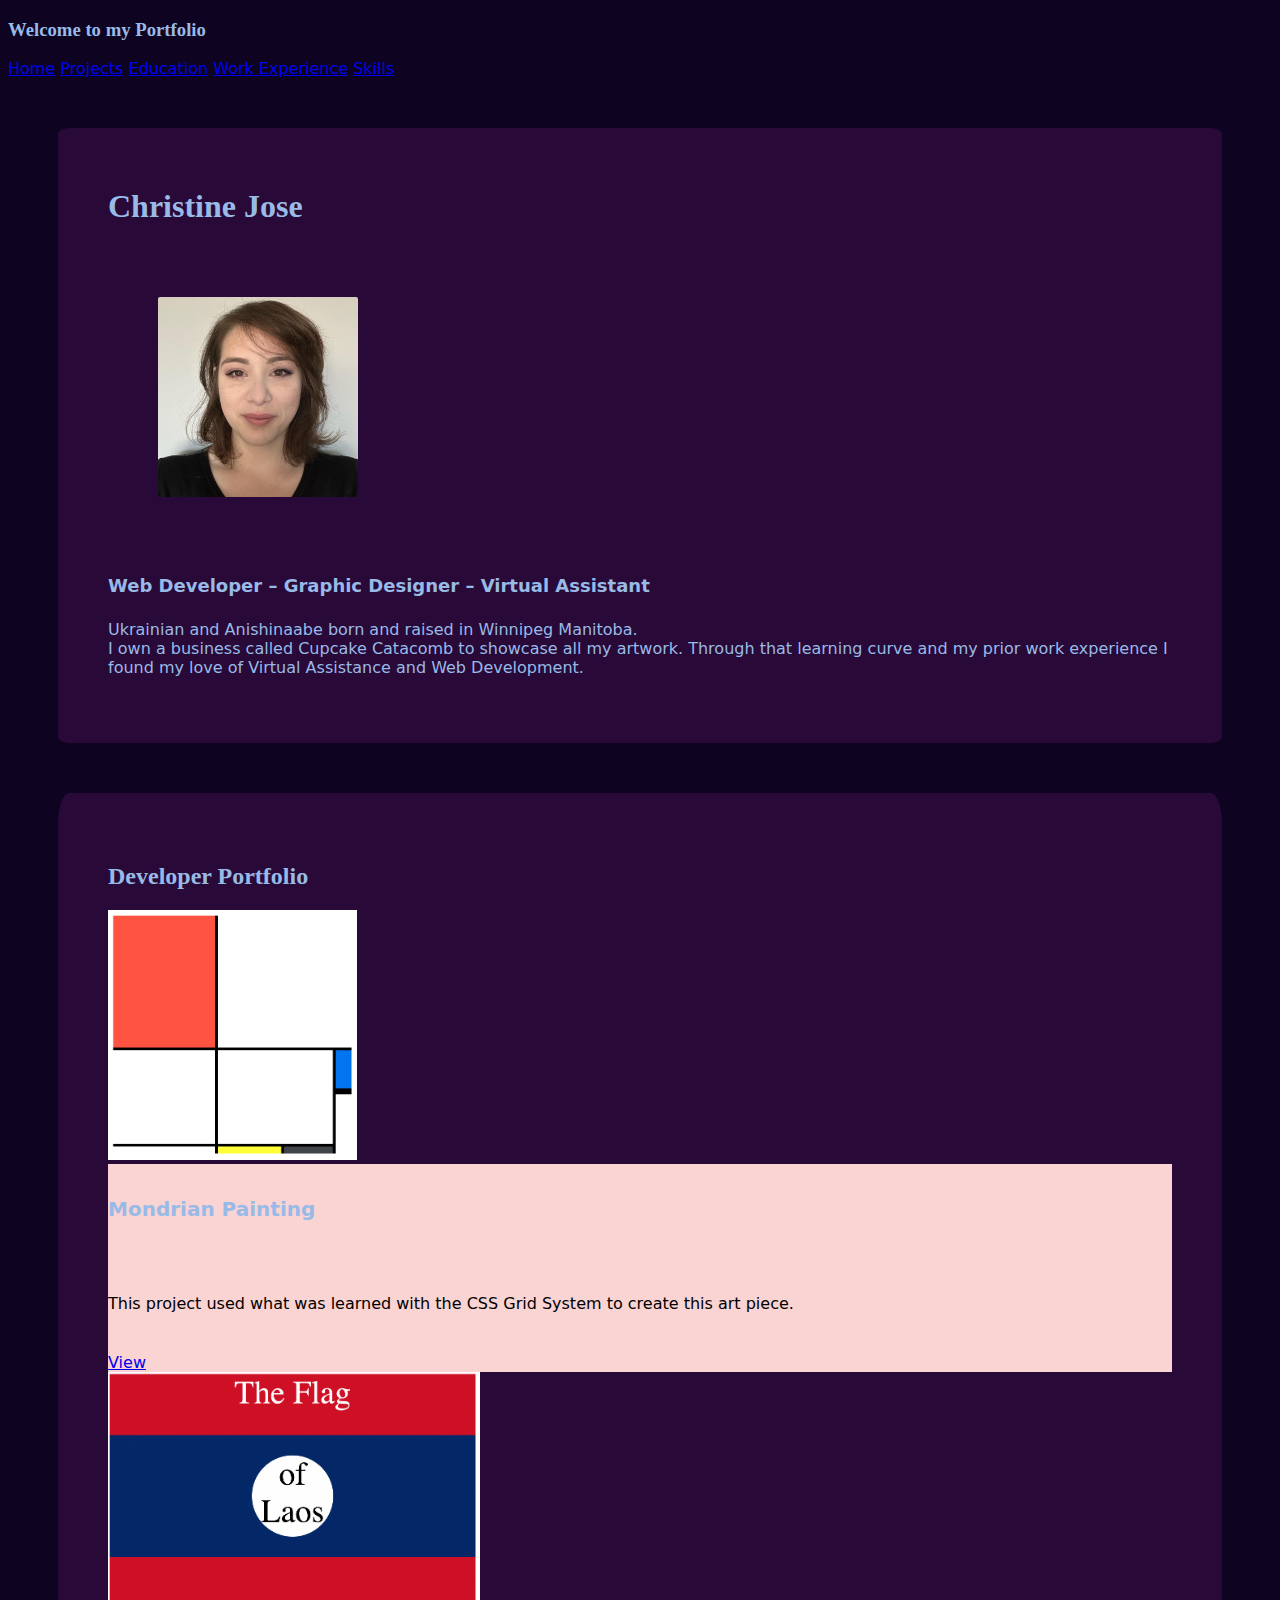
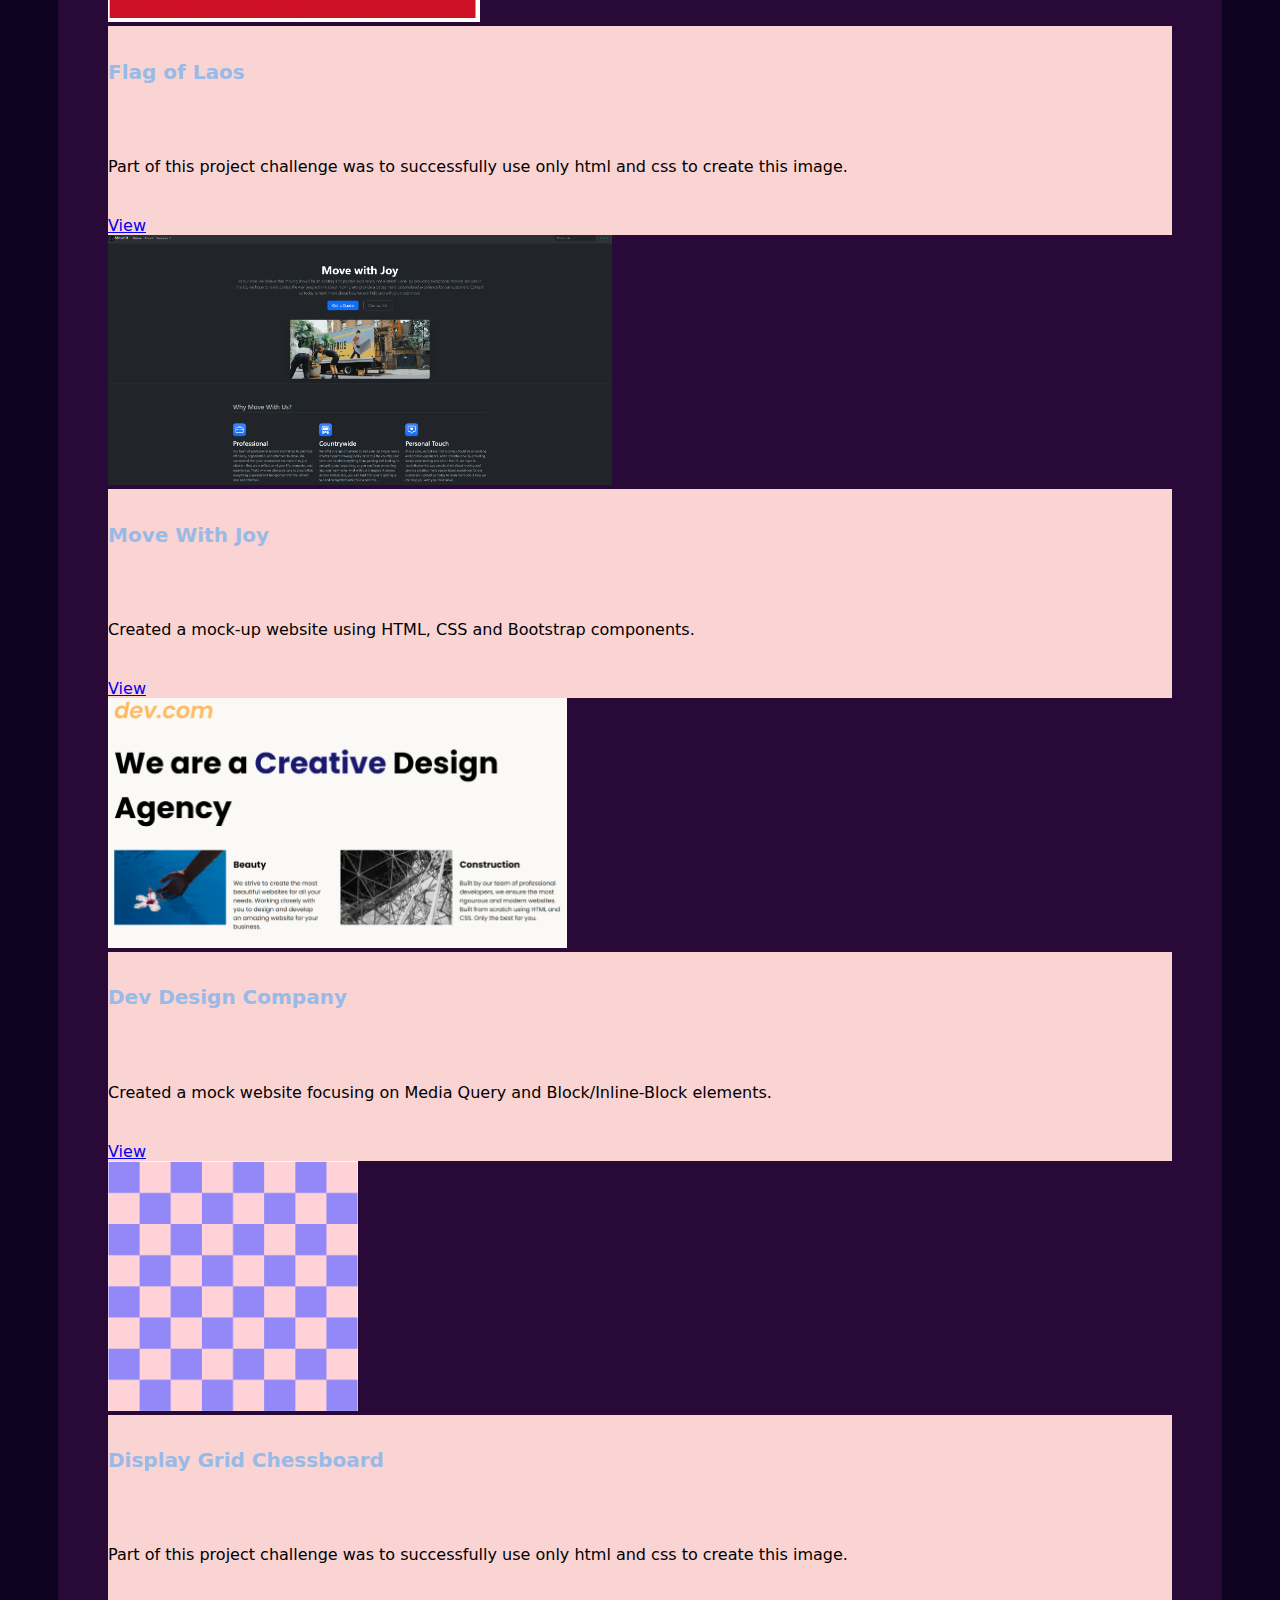
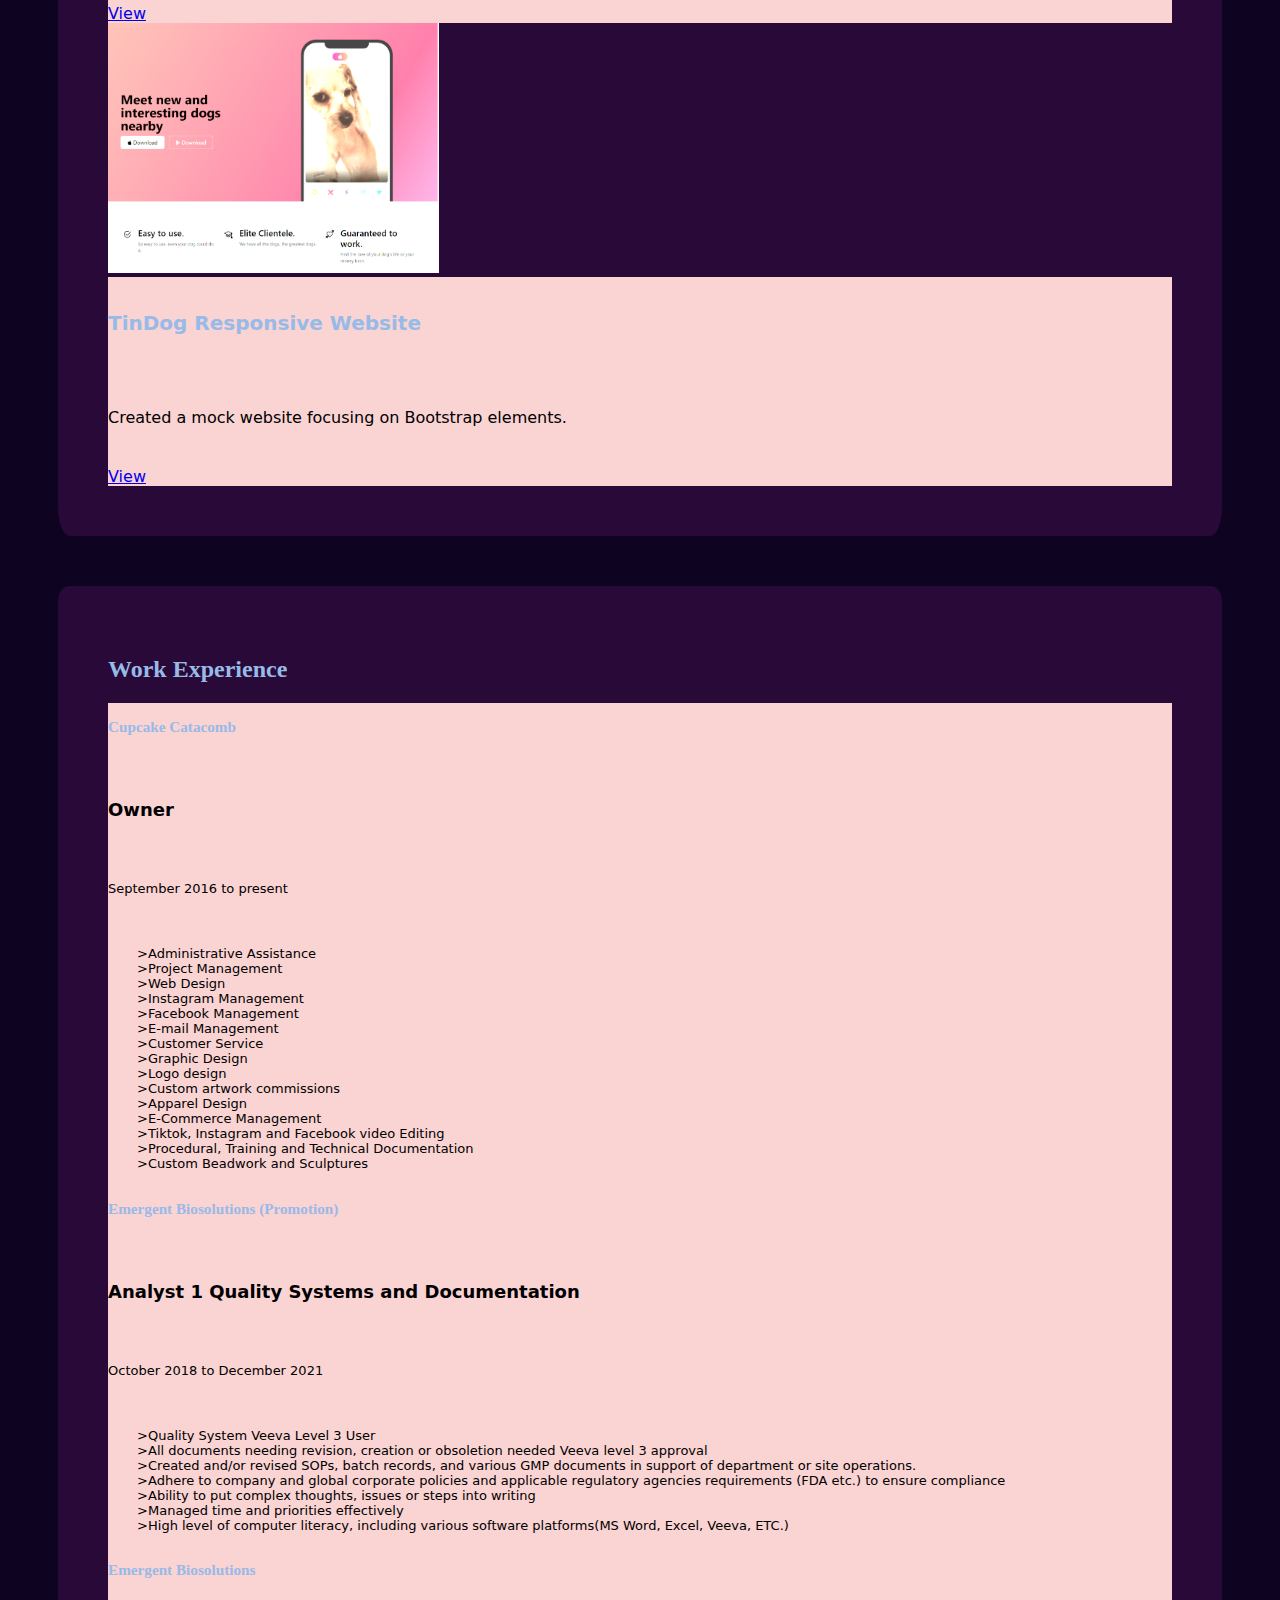
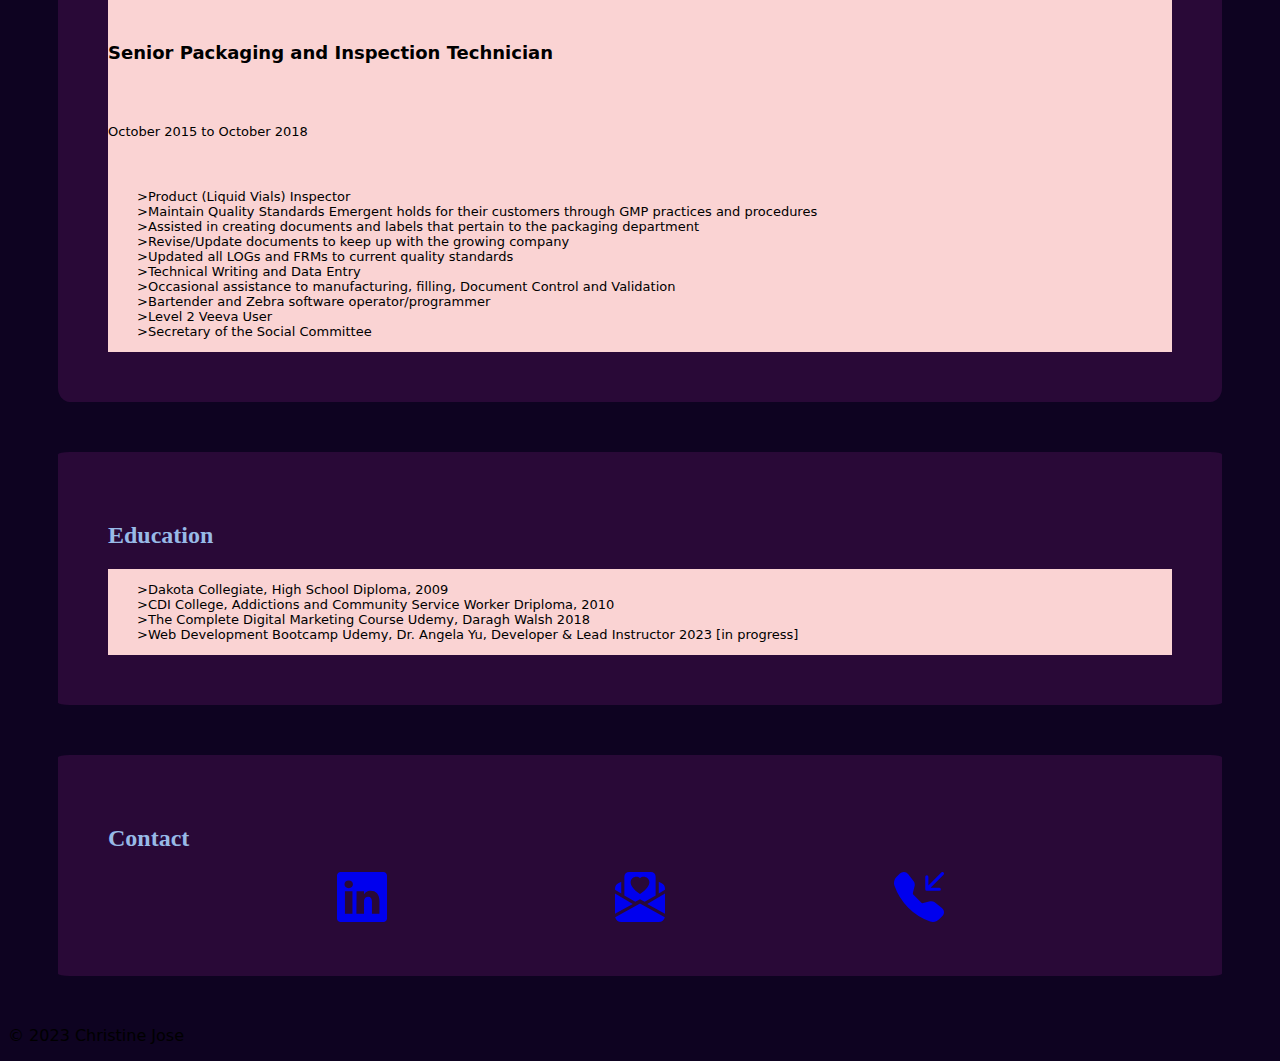
==== commit a725d018: "typos" ====
--- a/index.html
+++ b/index.html
@@ -30,7 +30,7 @@
           <h1 class="m-50 p-10">Christine Jose</h1>
           <img src="Images/ContactChristineJose.jpg" height=200px class="profile-img p-10">
           <h4 class="lead" style="color:#98BAE7">Web Developer – Graphic Designer – Virtual Assistant </h4>
-          <p style="color: #98BAE7;">I am Ukrainian and Anishinaabeg Born and raised in Winnipeg Manitoba.<br/> I own a business called Cupcake Catacomb to showcase all of my artwork. Through that learning curve and my prior work expierence  I found my love of Virtual Assistance and Web Development.</p>
+          <p style="color: #98BAE7;">Ukrainian and Anishinaabe born and raised in Winnipeg Manitoba.<br/> I own a business called Cupcake Catacomb to showcase all my artwork. Through that learning curve and my prior work experience I found my love of Virtual Assistance and Web Development.</p>
           </p>
         </main>
       </div>
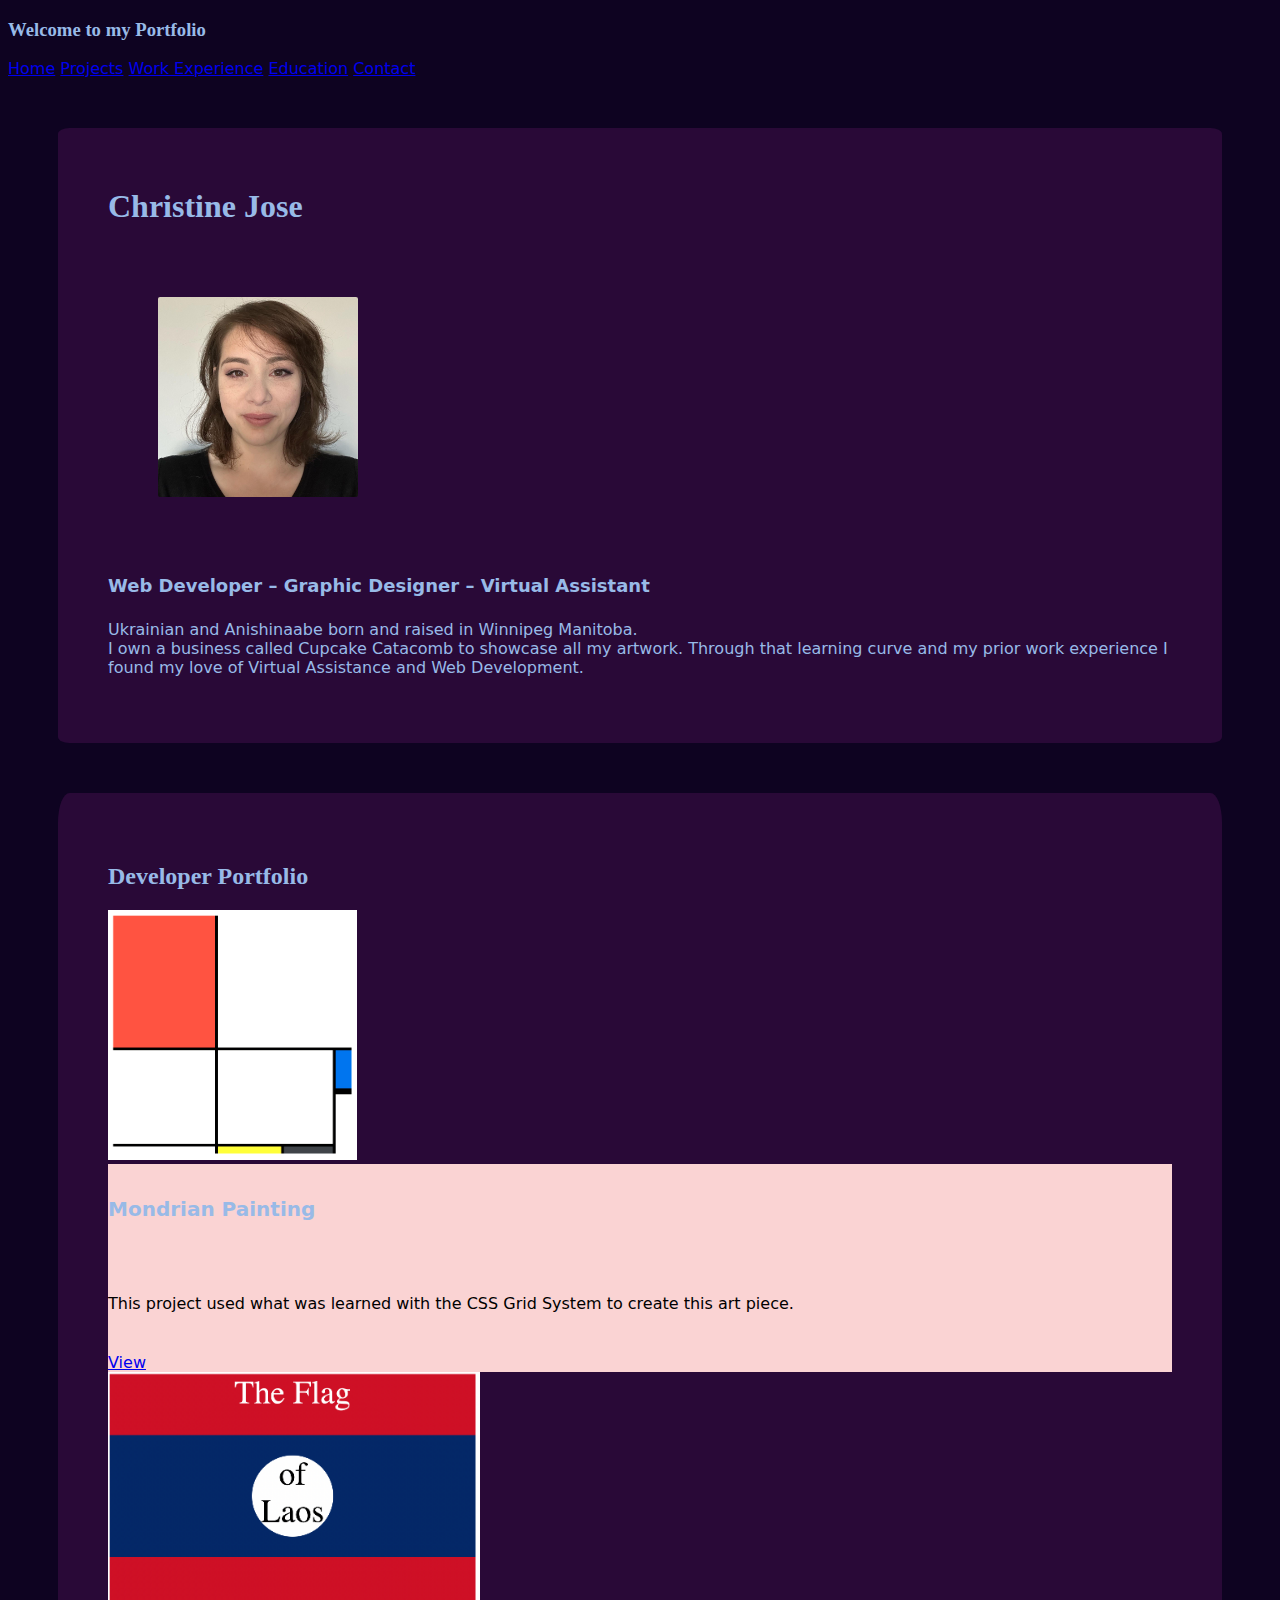
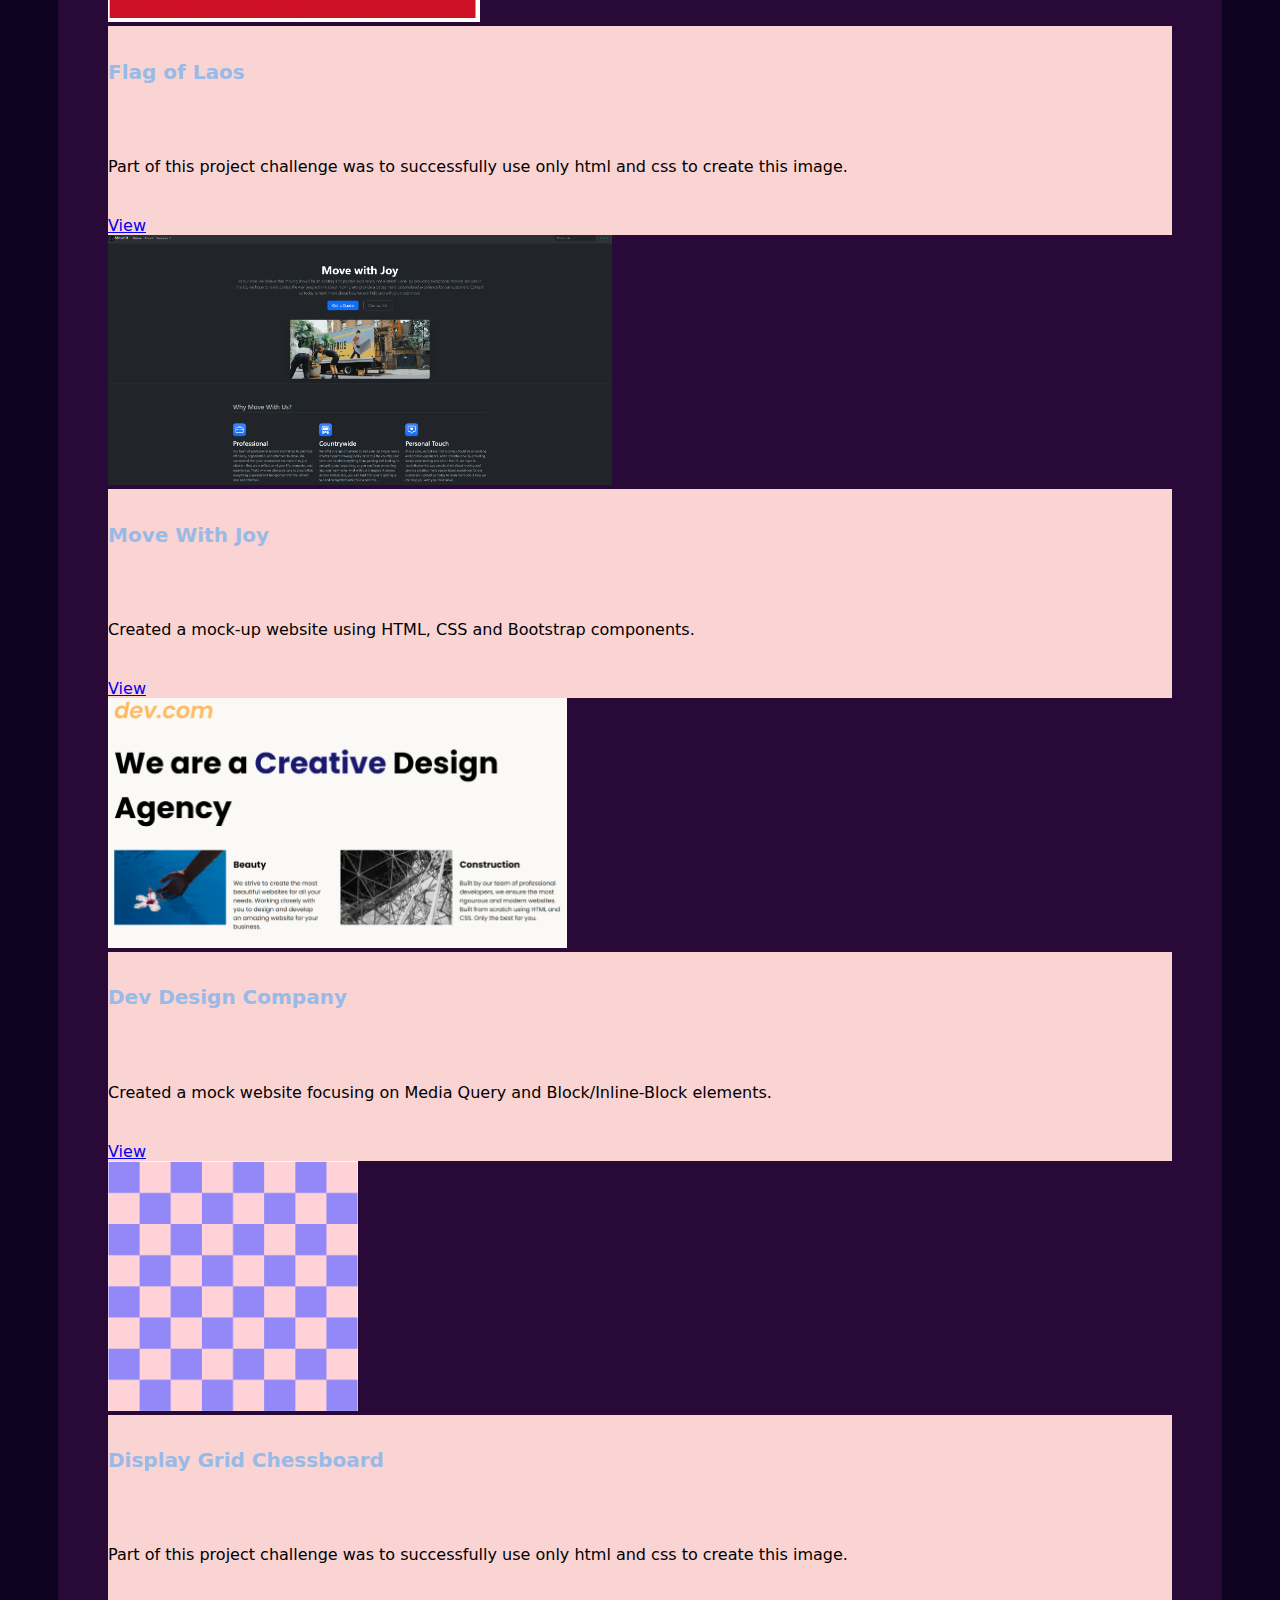
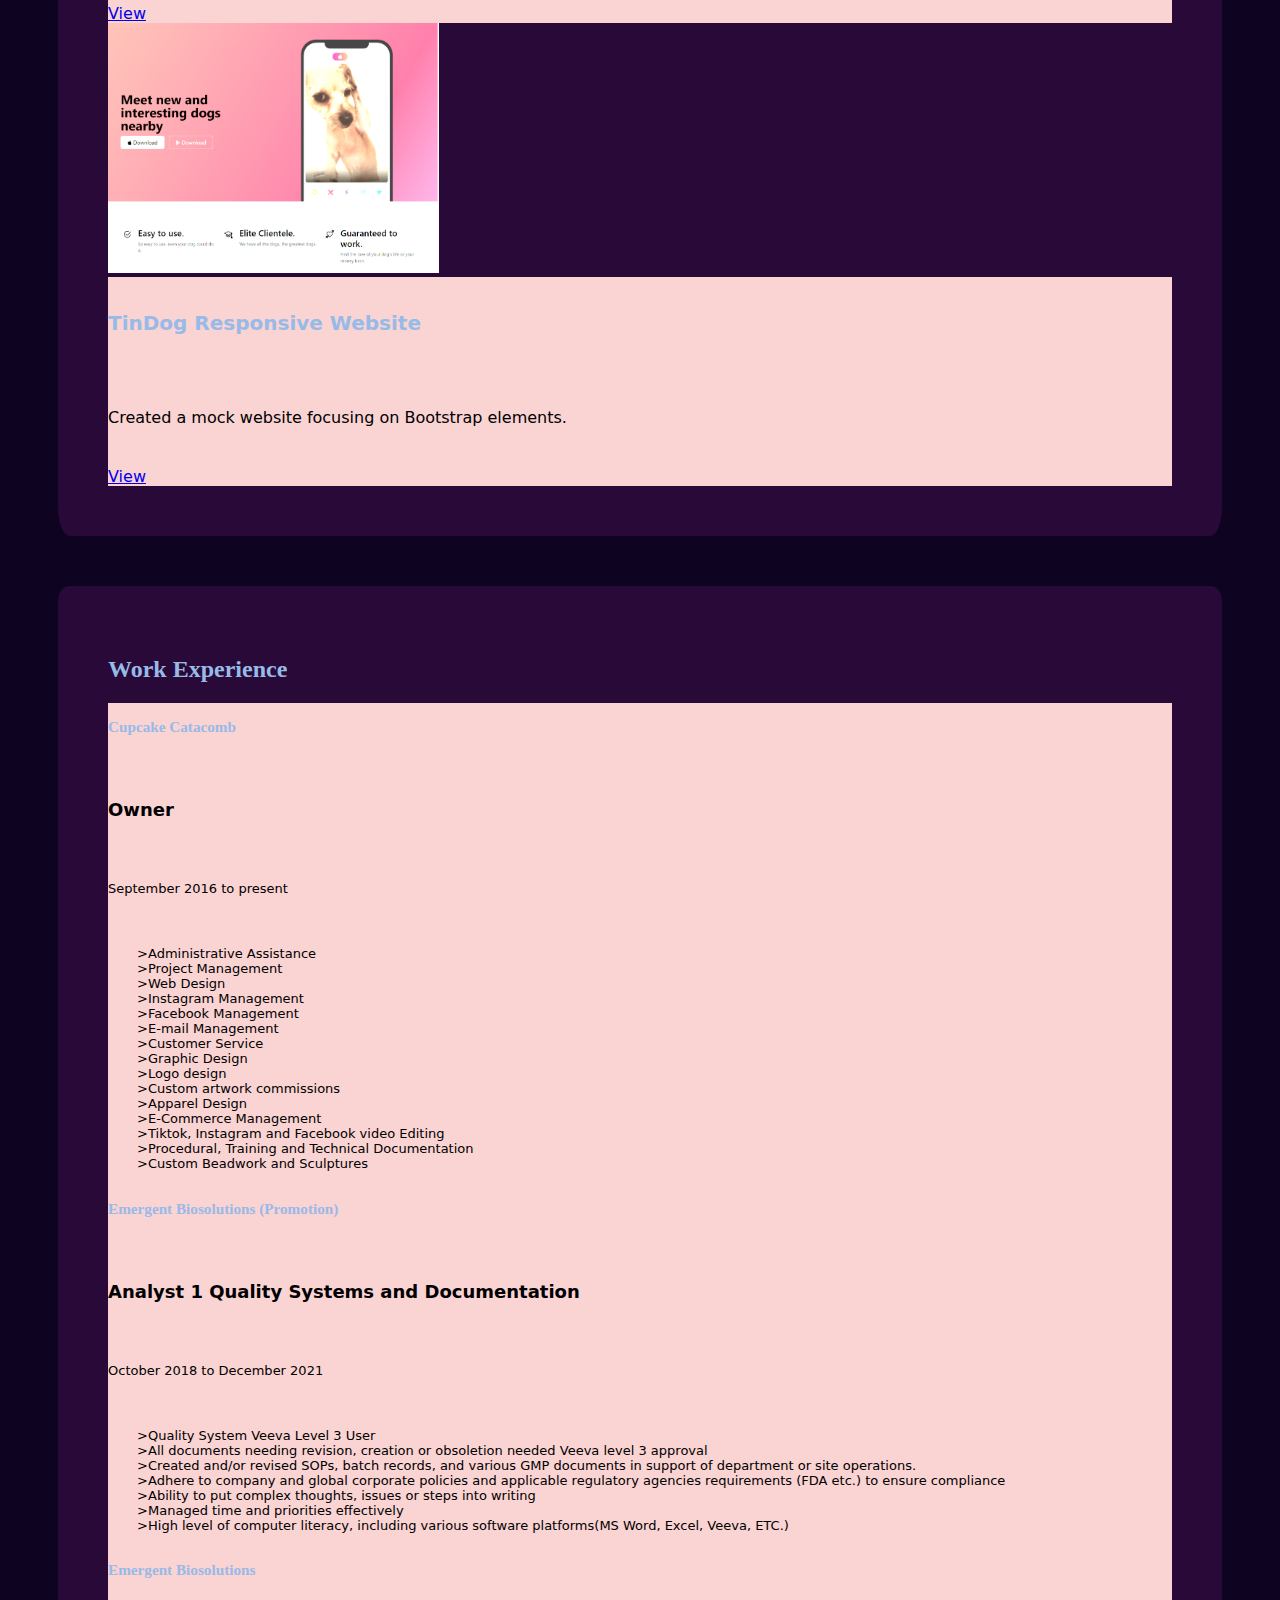
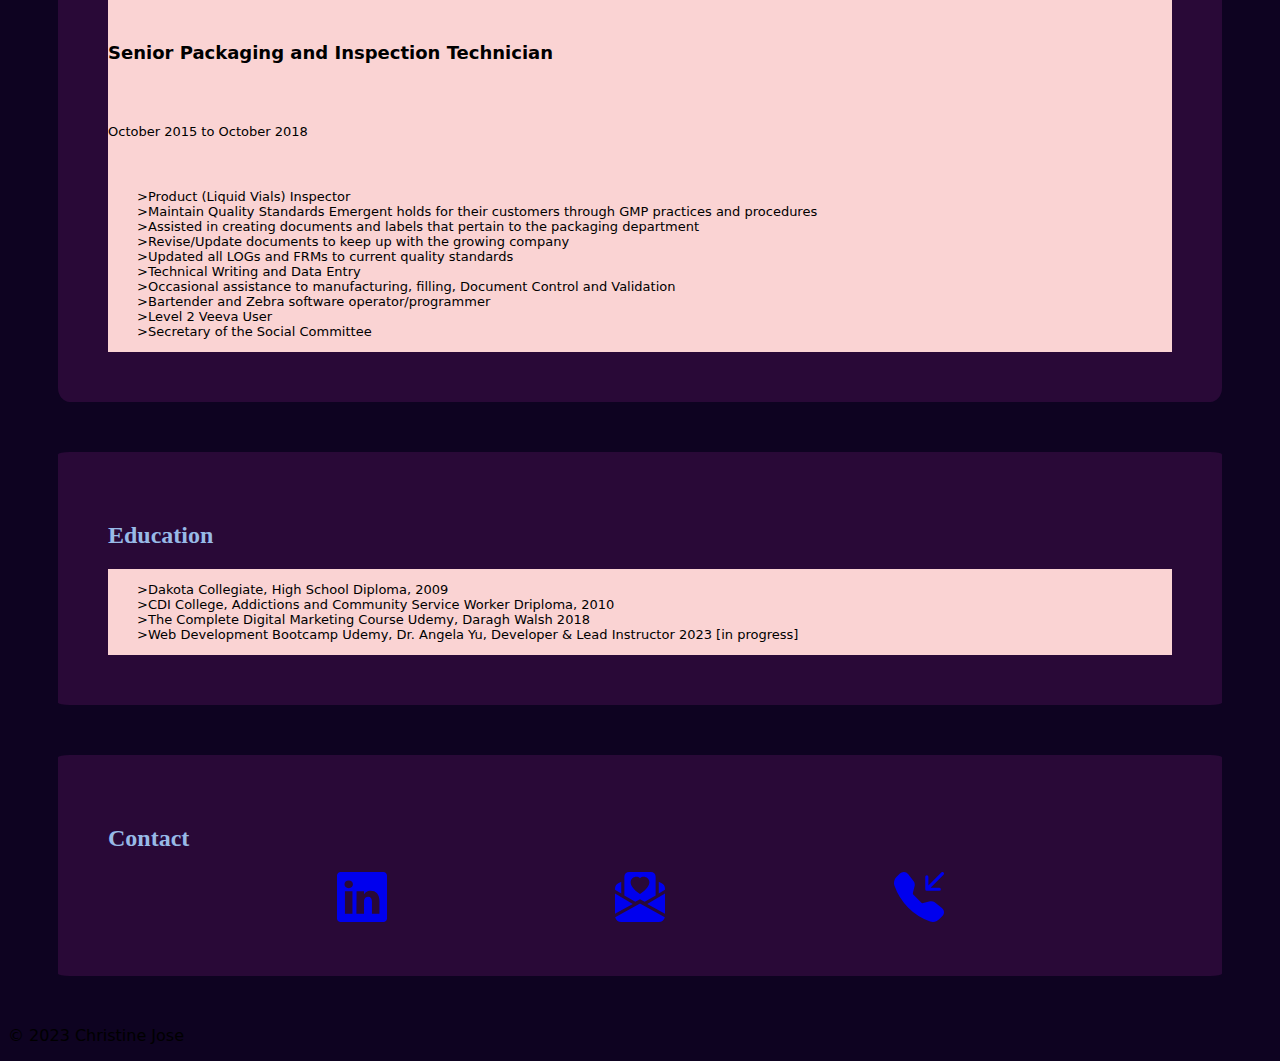
==== commit 00d04e18: "adding nav links" ====
--- a/index.html
+++ b/index.html
@@ -15,10 +15,10 @@
           <h3 class="float-md-start mb-10" style="font-family:Georgia, 'Times New Roman', Times, serif">Welcome to my Portfolio</h3>
             <nav class="nav nav-masthead justify-content-center float-md-end">
               <a class="nav-link fw-bold py-1 px-3 active" aria-current="page" href="#">Home</a>
-              <a class="nav-link fw-bold py-1 px-3" href="#">Projects</a>
-              <a class="nav-link fw-bold py-1 px-3" href="#">Education</a>
-              <a class="nav-link fw-bold py-1 px-3" href="#">Work Experience</a>
-              <a class="nav-link fw-bold py-1 px-3" href="#">Skills</a>
+              <a class="nav-link fw-bold py-1 px-3" href="#Projects">Projects</a>
+              <a class="nav-link fw-bold py-1 px-3" href="#Work Experience">Work Experience</a>
+              <a class="nav-link fw-bold py-1 px-3" href="#Education">Education</a>
+              <a class="nav-link fw-bold py-1 px-3" href="#Contact">Contact</a>
             </nav>
         </div>
       </header>
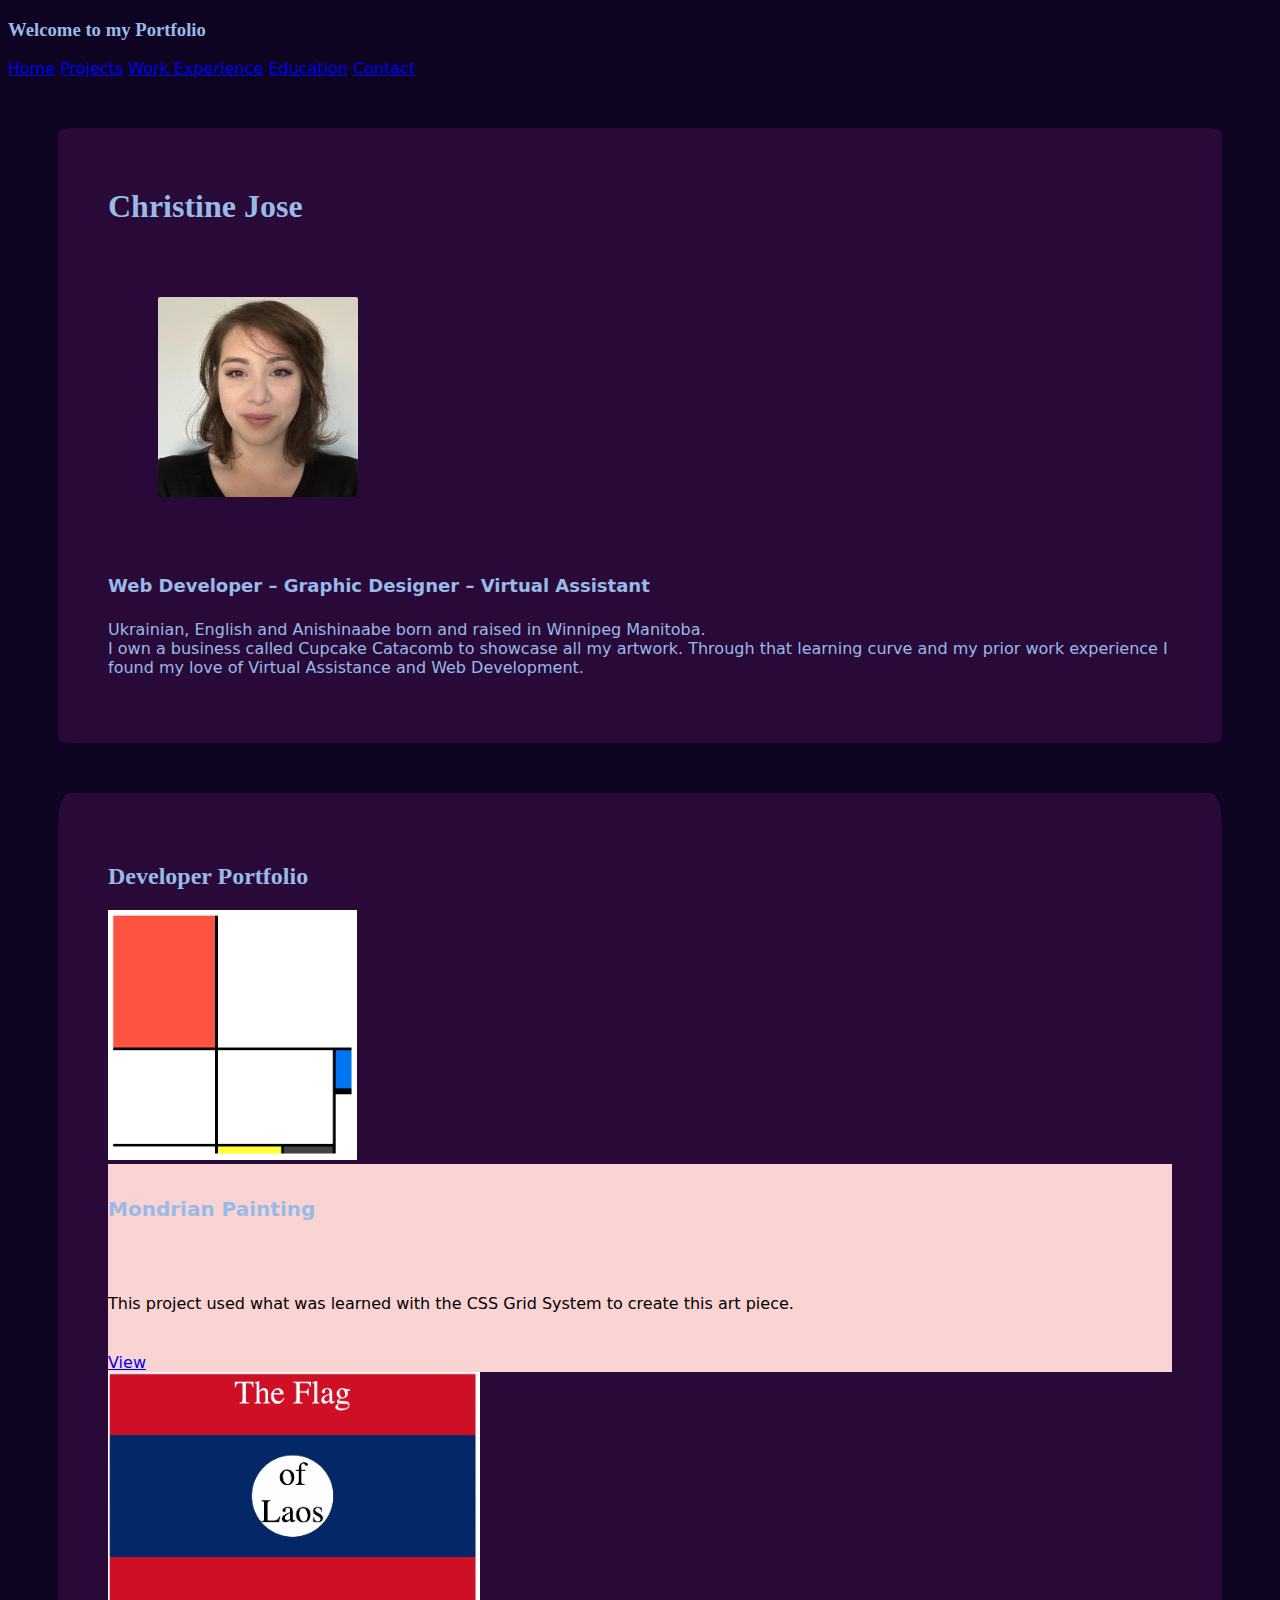
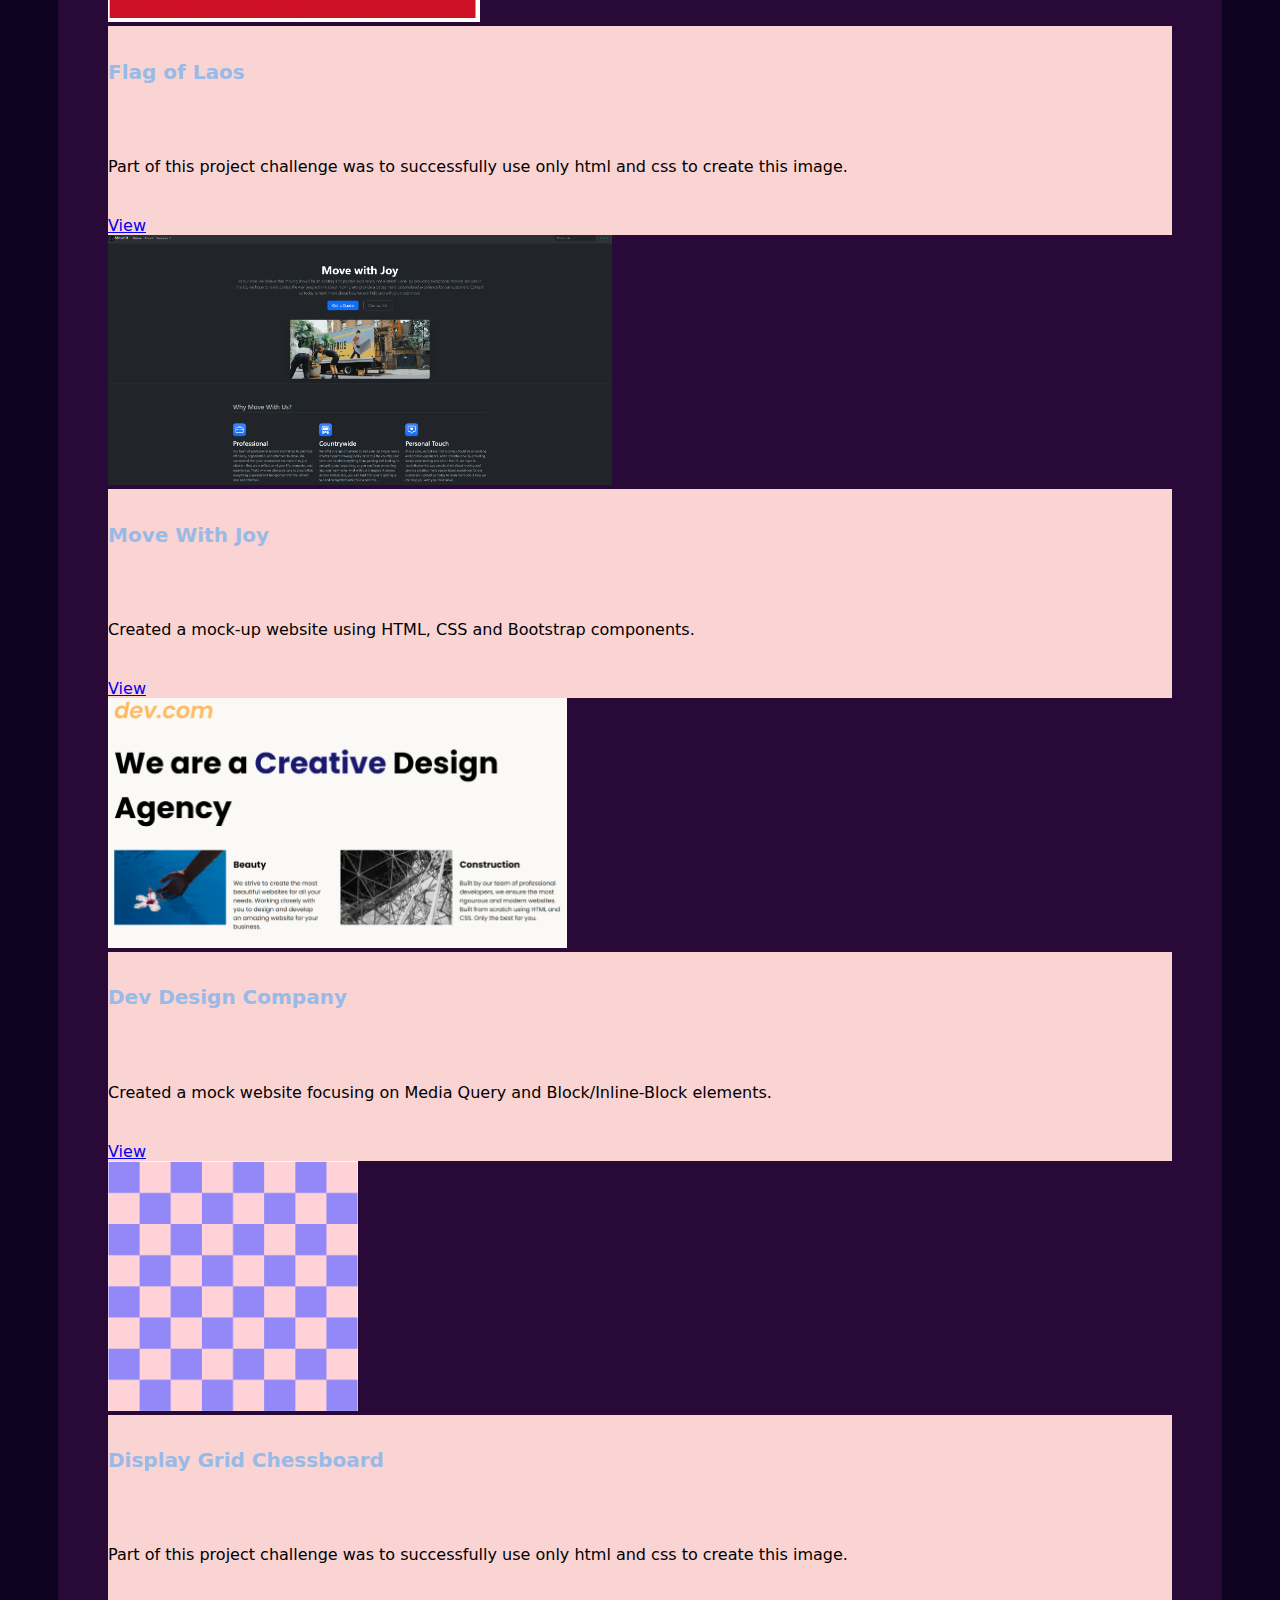
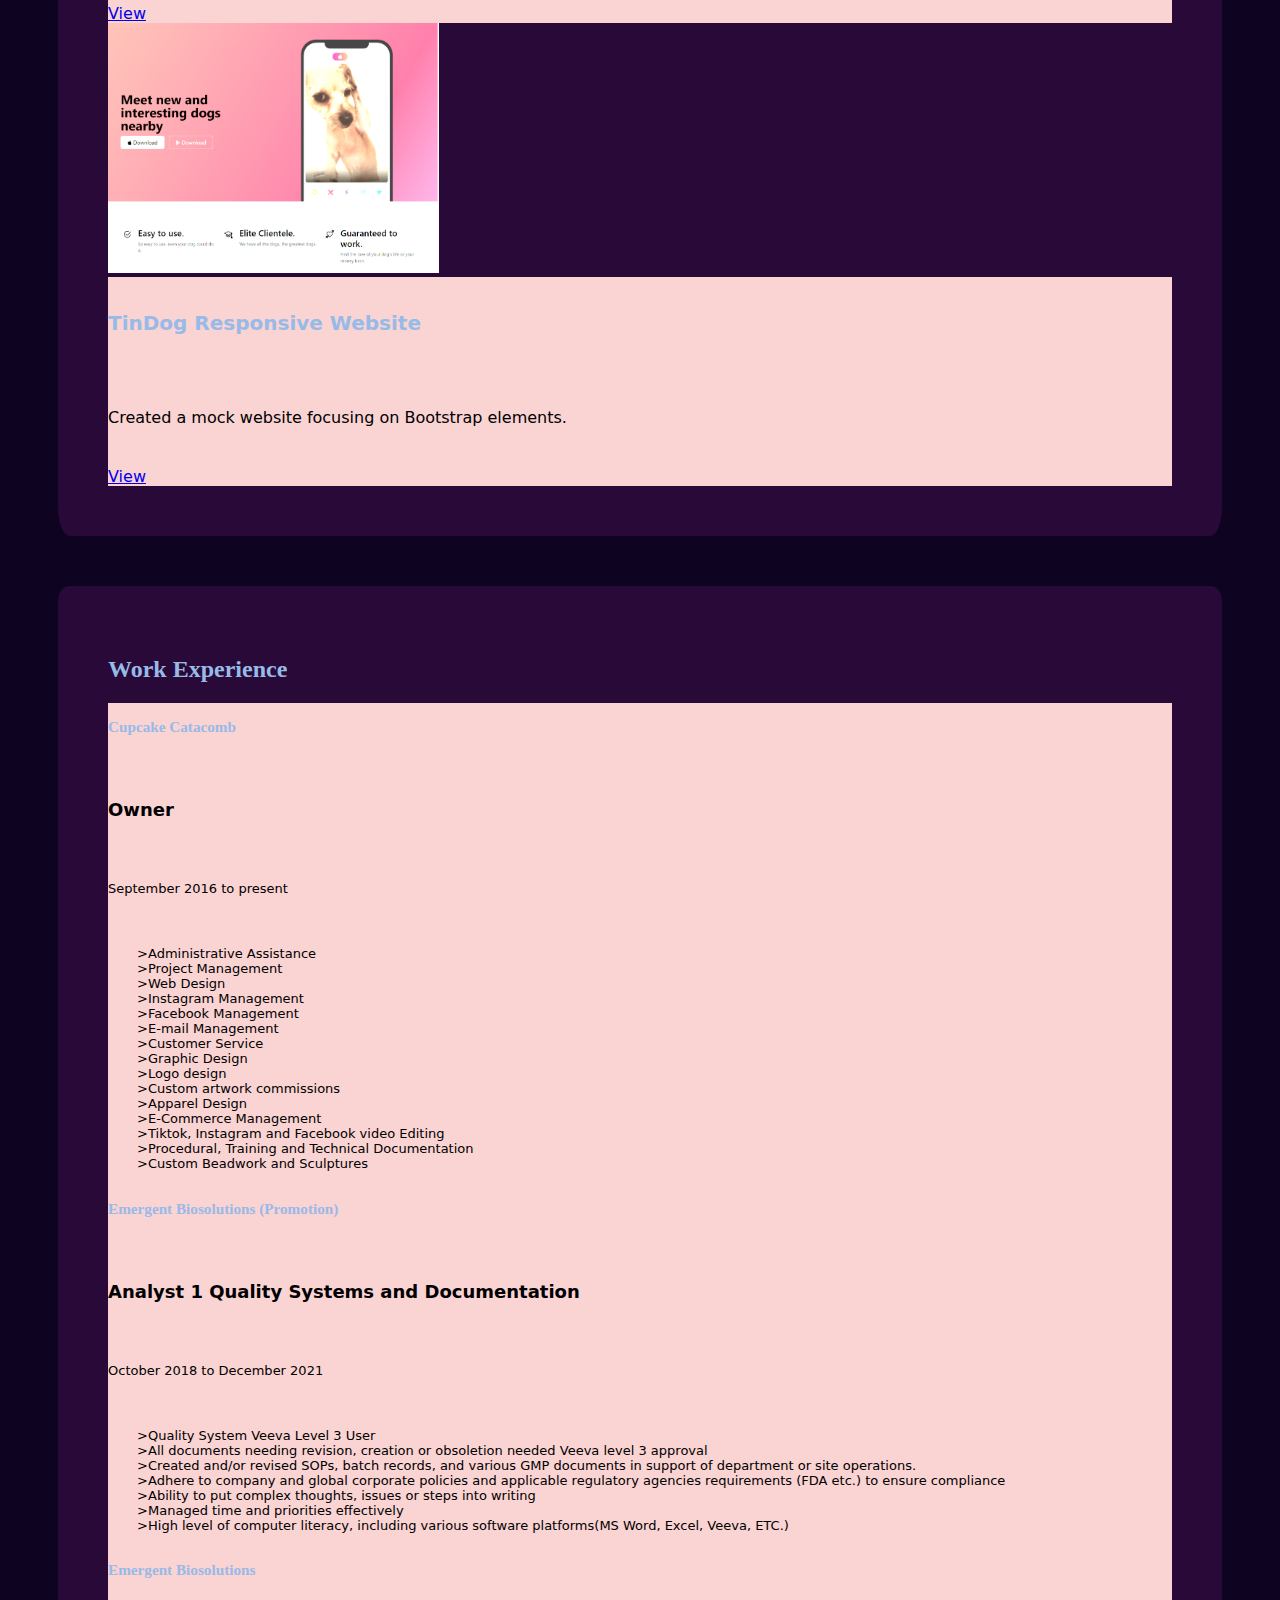
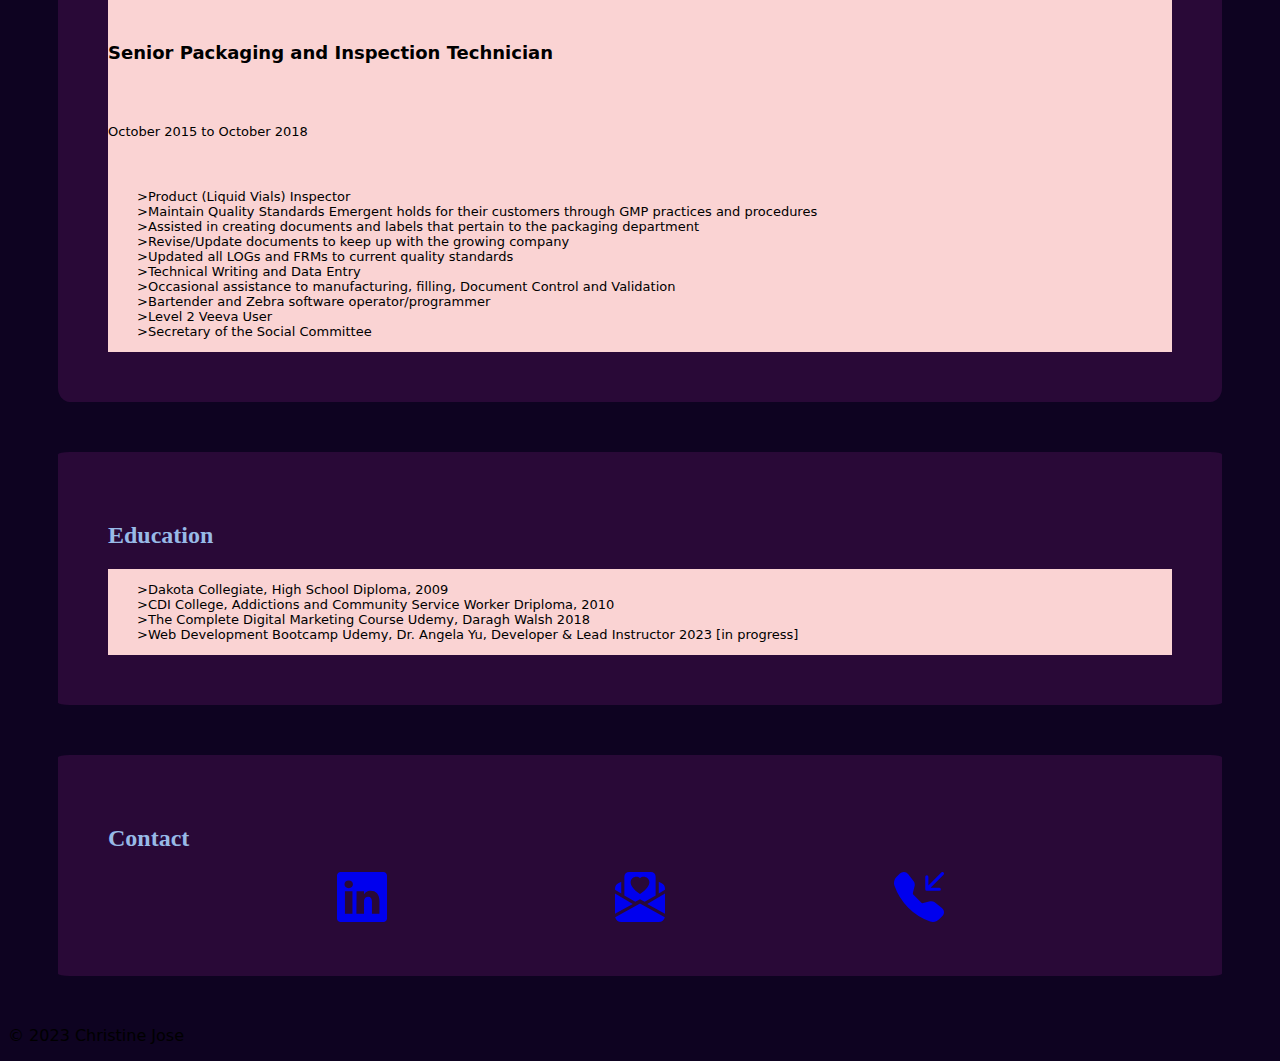
==== commit bd17185e: "added to bio" ====
--- a/index.html
+++ b/index.html
@@ -30,7 +30,7 @@
           <h1 class="m-50 p-10">Christine Jose</h1>
           <img src="Images/ContactChristineJose.jpg" height=200px class="profile-img p-10">
           <h4 class="lead" style="color:#98BAE7">Web Developer – Graphic Designer – Virtual Assistant </h4>
-          <p style="color: #98BAE7;">Ukrainian and Anishinaabe born and raised in Winnipeg Manitoba.<br/> I own a business called Cupcake Catacomb to showcase all my artwork. Through that learning curve and my prior work experience I found my love of Virtual Assistance and Web Development.</p>
+          <p style="color: #98BAE7;">Ukrainian, English and Anishinaabe born and raised in Winnipeg Manitoba.<br/> I own a business called Cupcake Catacomb to showcase all my artwork. Through that learning curve and my prior work experience I found my love of Virtual Assistance and Web Development.</p>
           </p>
         </main>
       </div>
@@ -214,7 +214,7 @@
     <section id="Contact">
       <h2 class="mb-5 p-10 text-center">Contact</h2>
       <div class="links-container text-center grid-container">
-        <a href="https://www.linkedin.com" rel="noopener noreferrer" target="_blank"><svg xmlns="http://www.w3.org/2000/svg" width="50" height="50" fill="currentColor" class="bi bi-linkedin" viewBox="0 0 16 16">
+        <a href="https://www.linkedin.com/christineajose" rel="noopener noreferrer" target="_blank"><svg xmlns="http://www.w3.org/2000/svg" width="50" height="50" fill="currentColor" class="bi bi-linkedin" viewBox="0 0 16 16">
           <path d="M0 1.146C0 .513.526 0 1.175 0h13.65C15.474 0 16 .513 16 1.146v13.708c0 .633-.526 1.146-1.175 1.146H1.175C.526 16 0 15.487 0 14.854V1.146zm4.943 12.248V6.169H2.542v7.225h2.401zm-1.2-8.212c.837 0 1.358-.554 1.358-1.248-.015-.709-.52-1.248-1.342-1.248-.822 0-1.359.54-1.359 1.248 0 .694.521 1.248 1.327 1.248h.016zm4.908 8.212V9.359c0-.216.016-.432.08-.586.173-.431.568-.878 1.232-.878.869 0 1.216.662 1.216 1.634v3.865h2.401V9.25c0-2.22-1.184-3.252-2.764-3.252-1.274 0-1.845.7-2.165 1.193v.025h-.016a5.54 5.54 0 0 1 .016-.025V6.169h-2.4c.03.678 0 7.225 0 7.225h2.4z" alt="linkedin icon" id="linkedin">
         </svg></a>
 
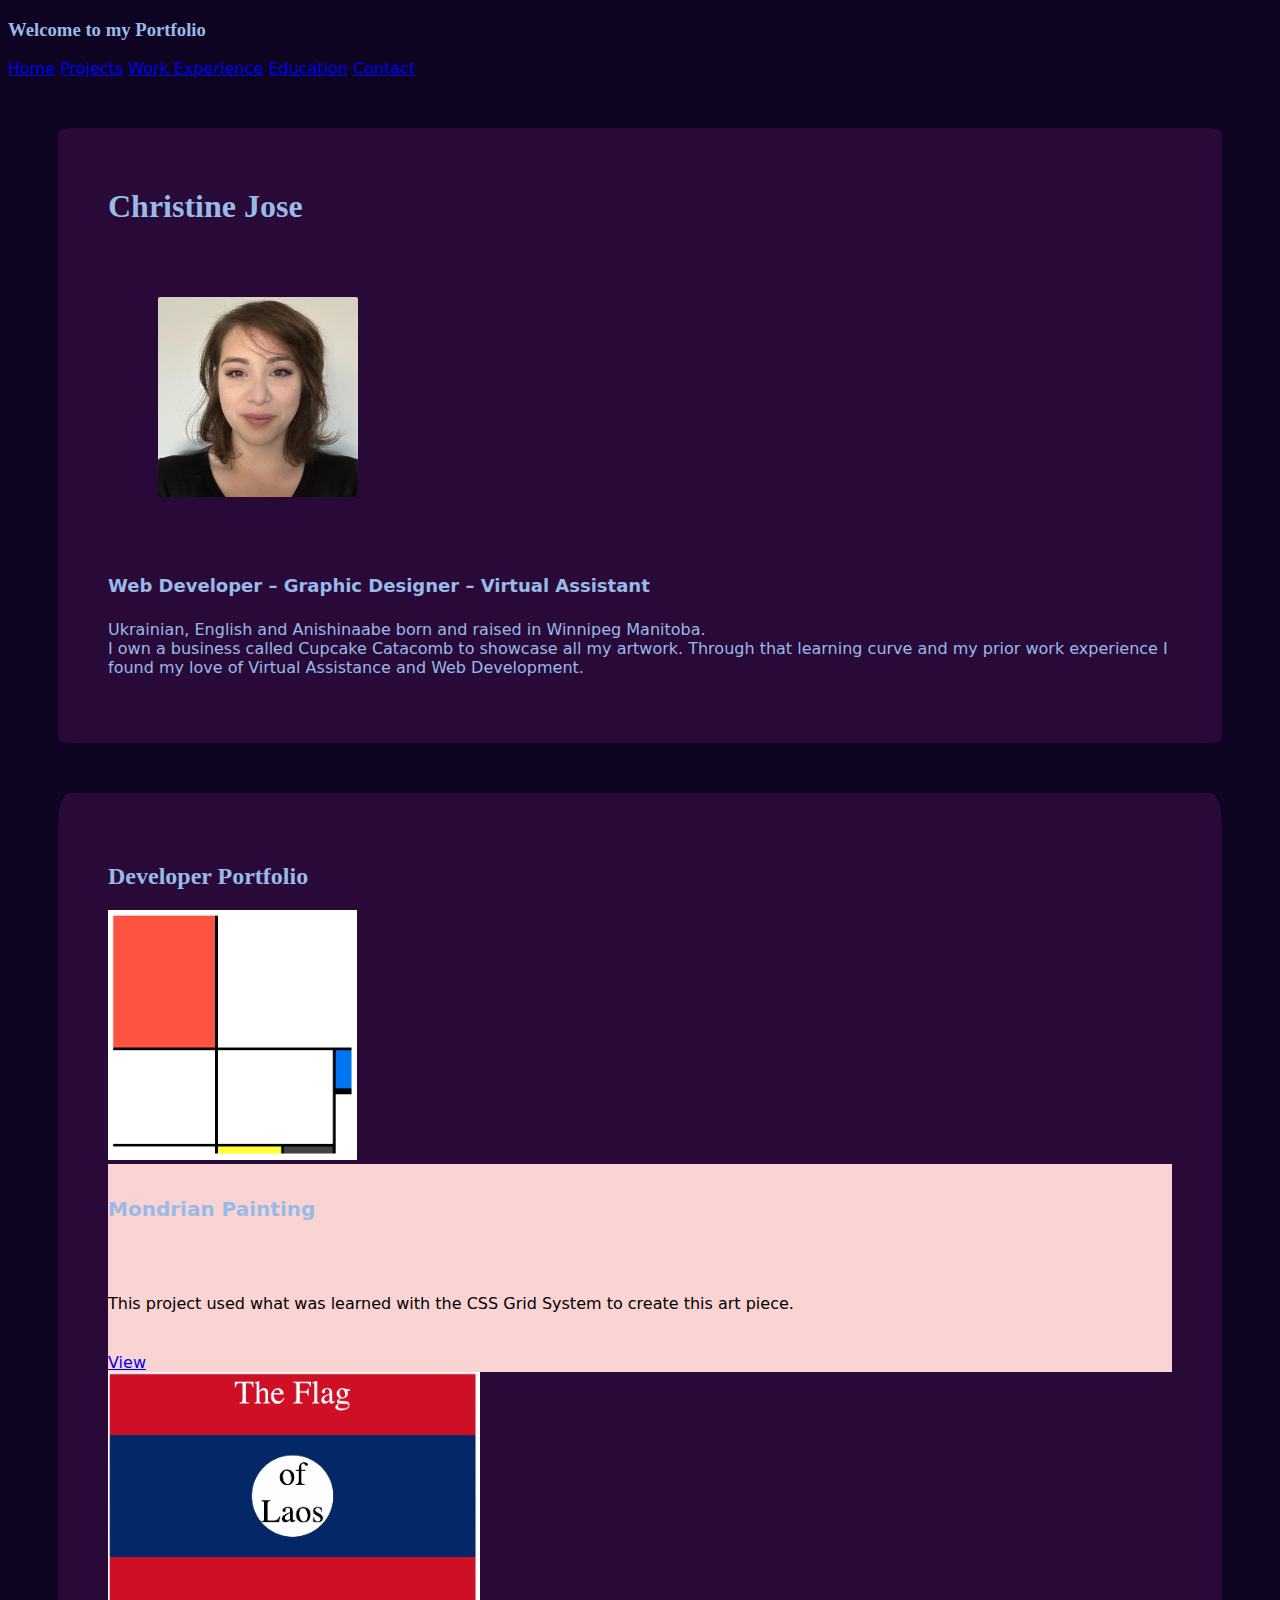
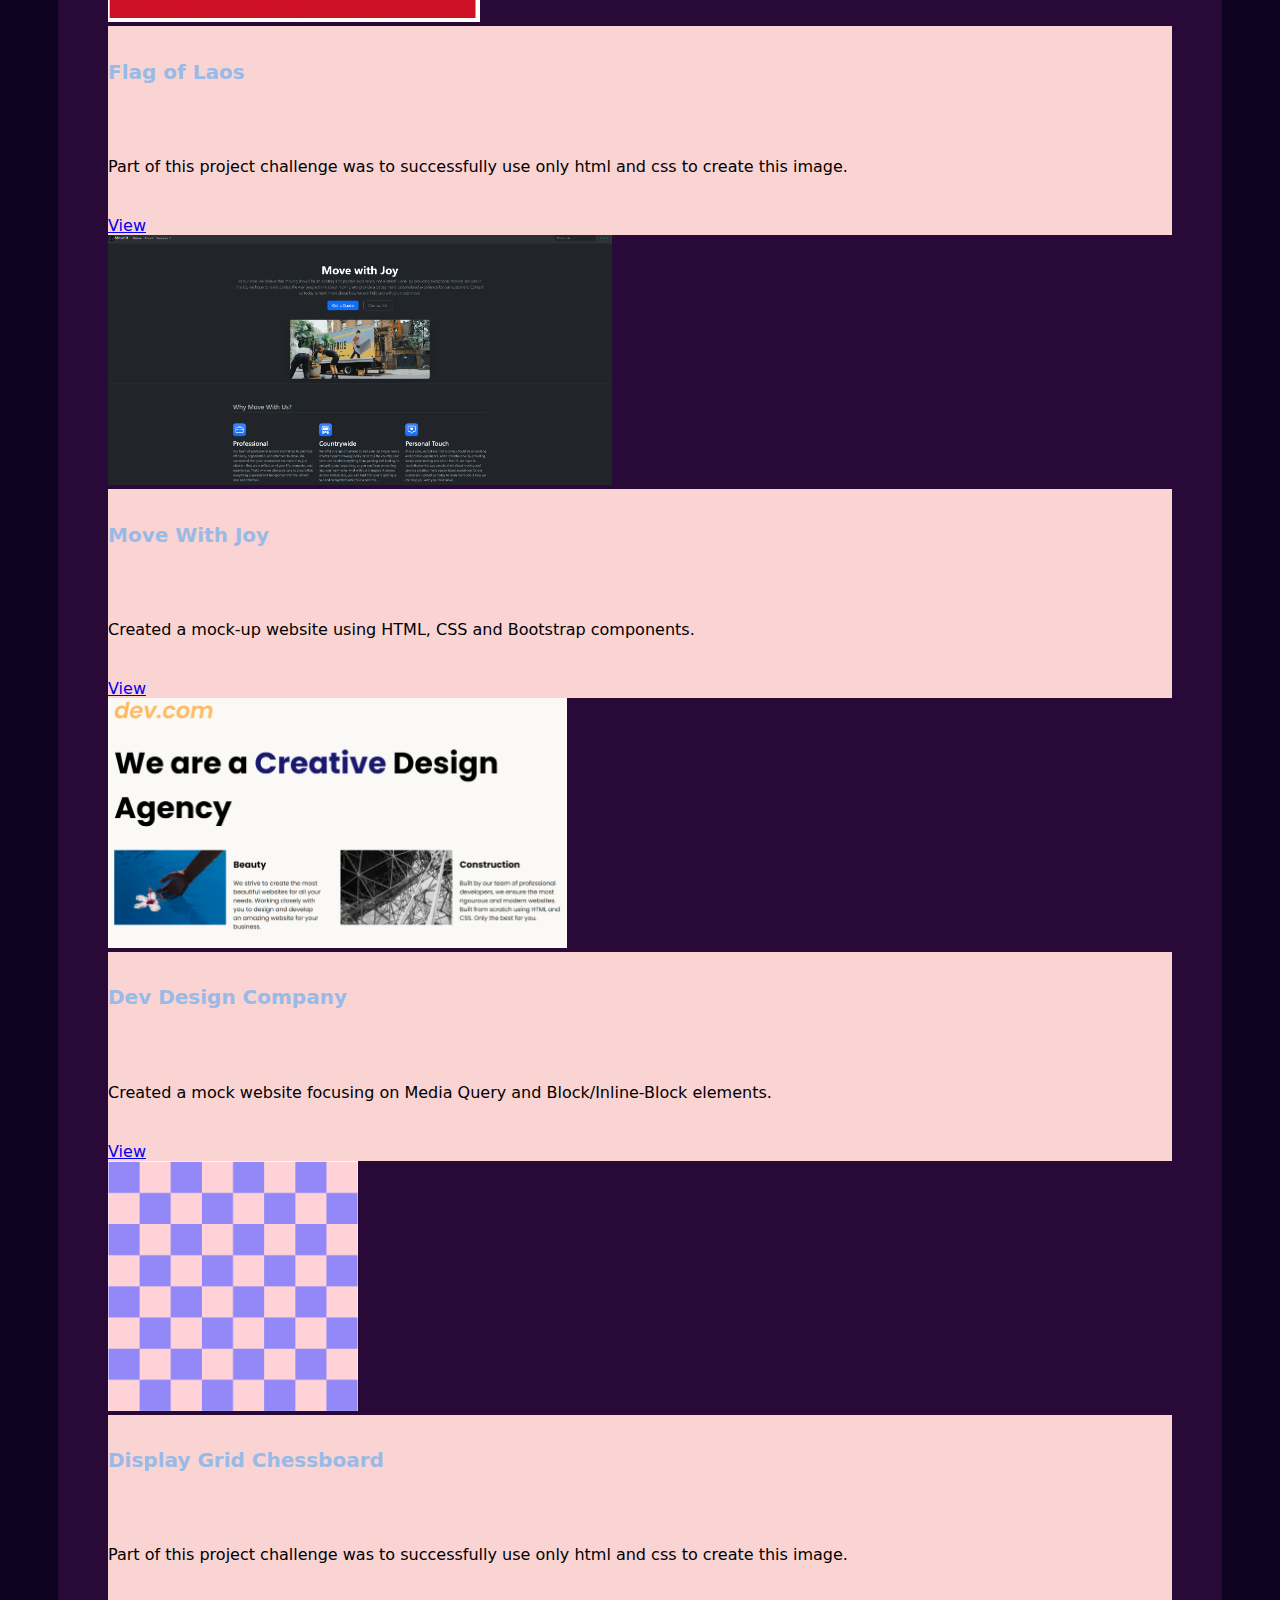
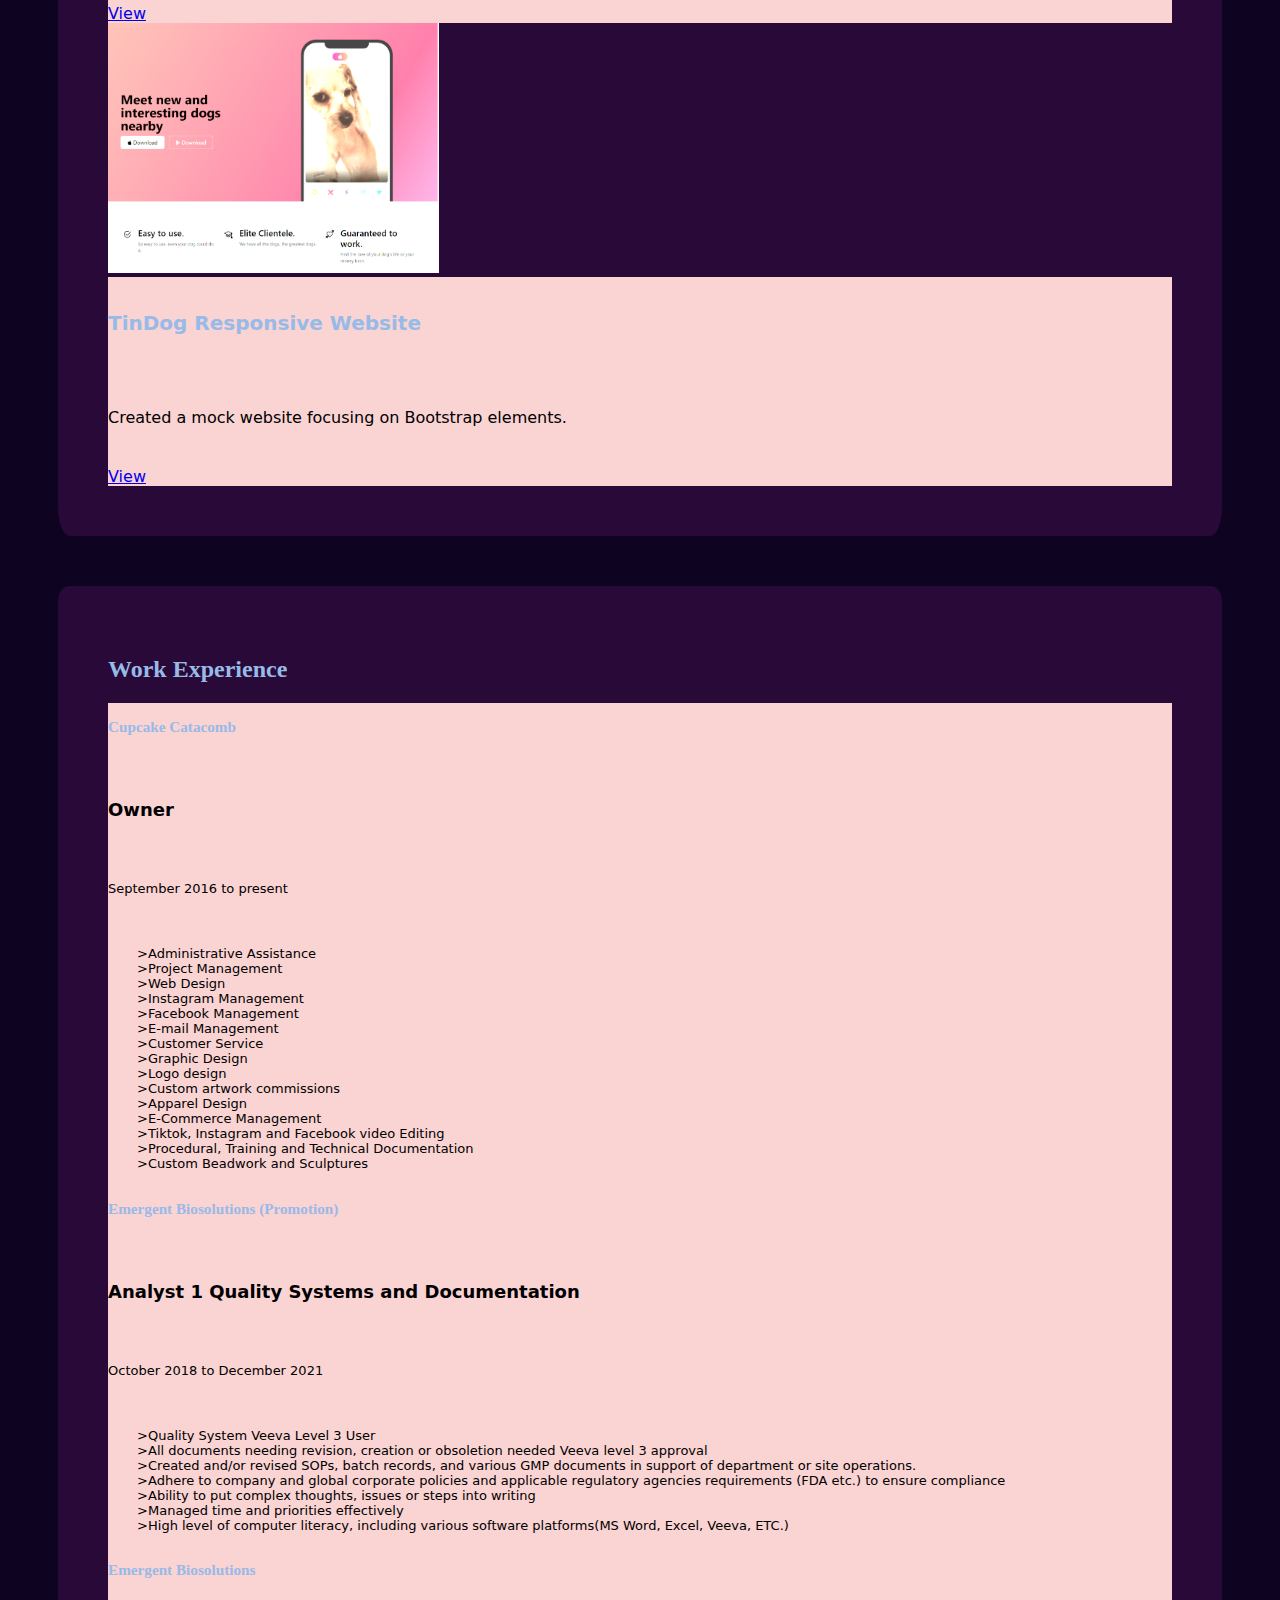
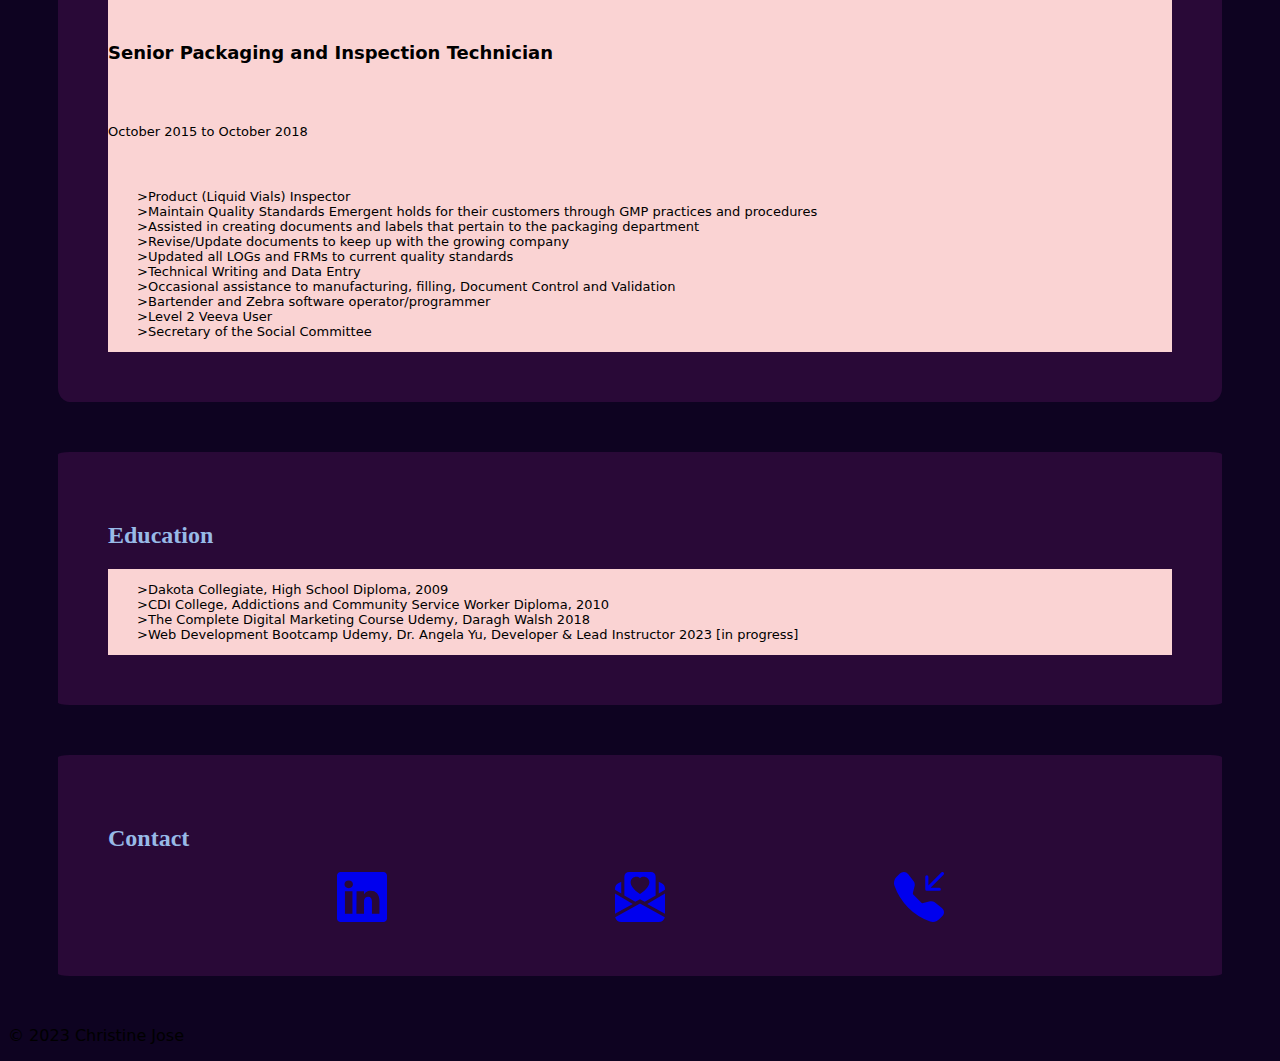
==== commit 9c93dd39: "Update index.html" ====
--- a/index.html
+++ b/index.html
@@ -202,7 +202,7 @@
             <div class="card-body pt-10px">
                 <ul>
                   <li>Dakota Collegiate, High School Diploma, 2009</li>
-                  <li>CDI College, Addictions and Community Service Worker Driploma, 2010</li>
+                  <li>CDI College, Addictions and Community Service Worker Diploma, 2010</li>
                   <li>The Complete Digital Marketing Course Udemy, Daragh Walsh 2018</li>
                   <li>Web Development Bootcamp Udemy, Dr. Angela Yu, Developer & Lead Instructor 2023 [in progress]</li>
               </ul>
